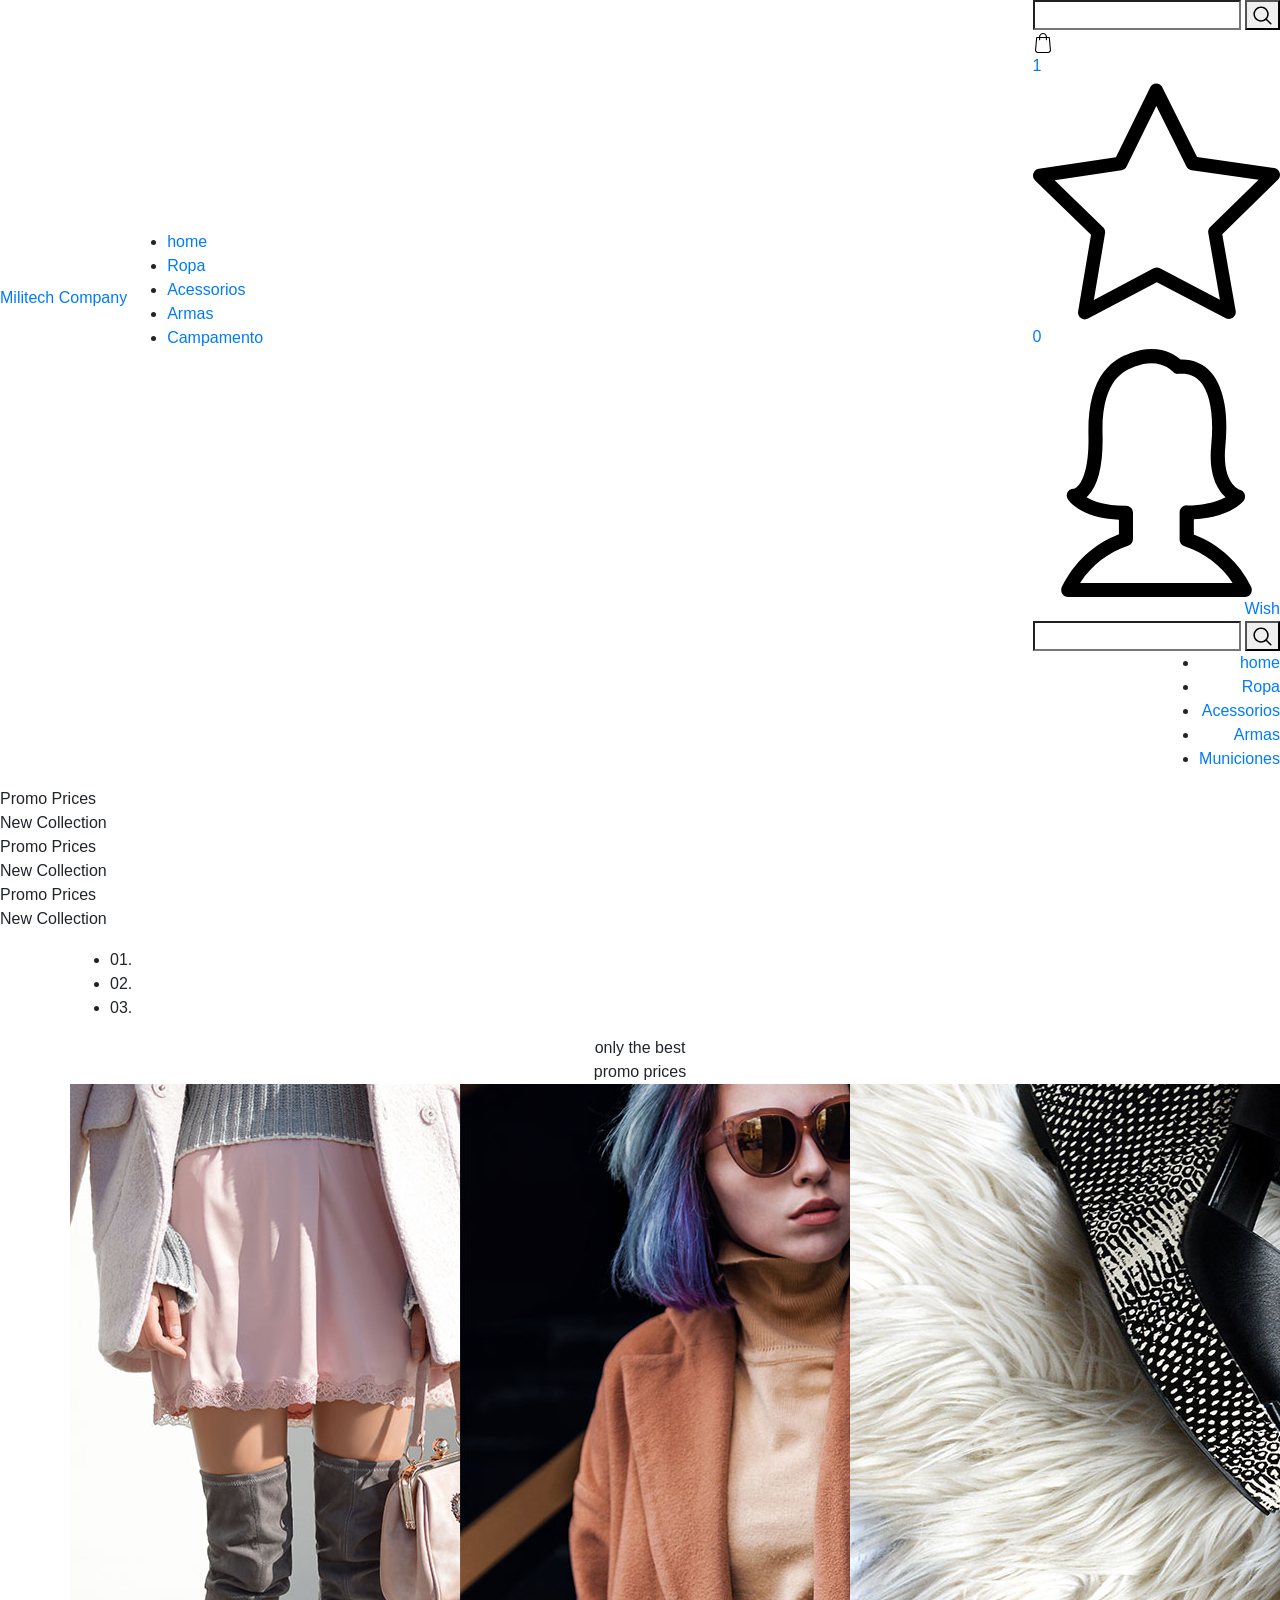
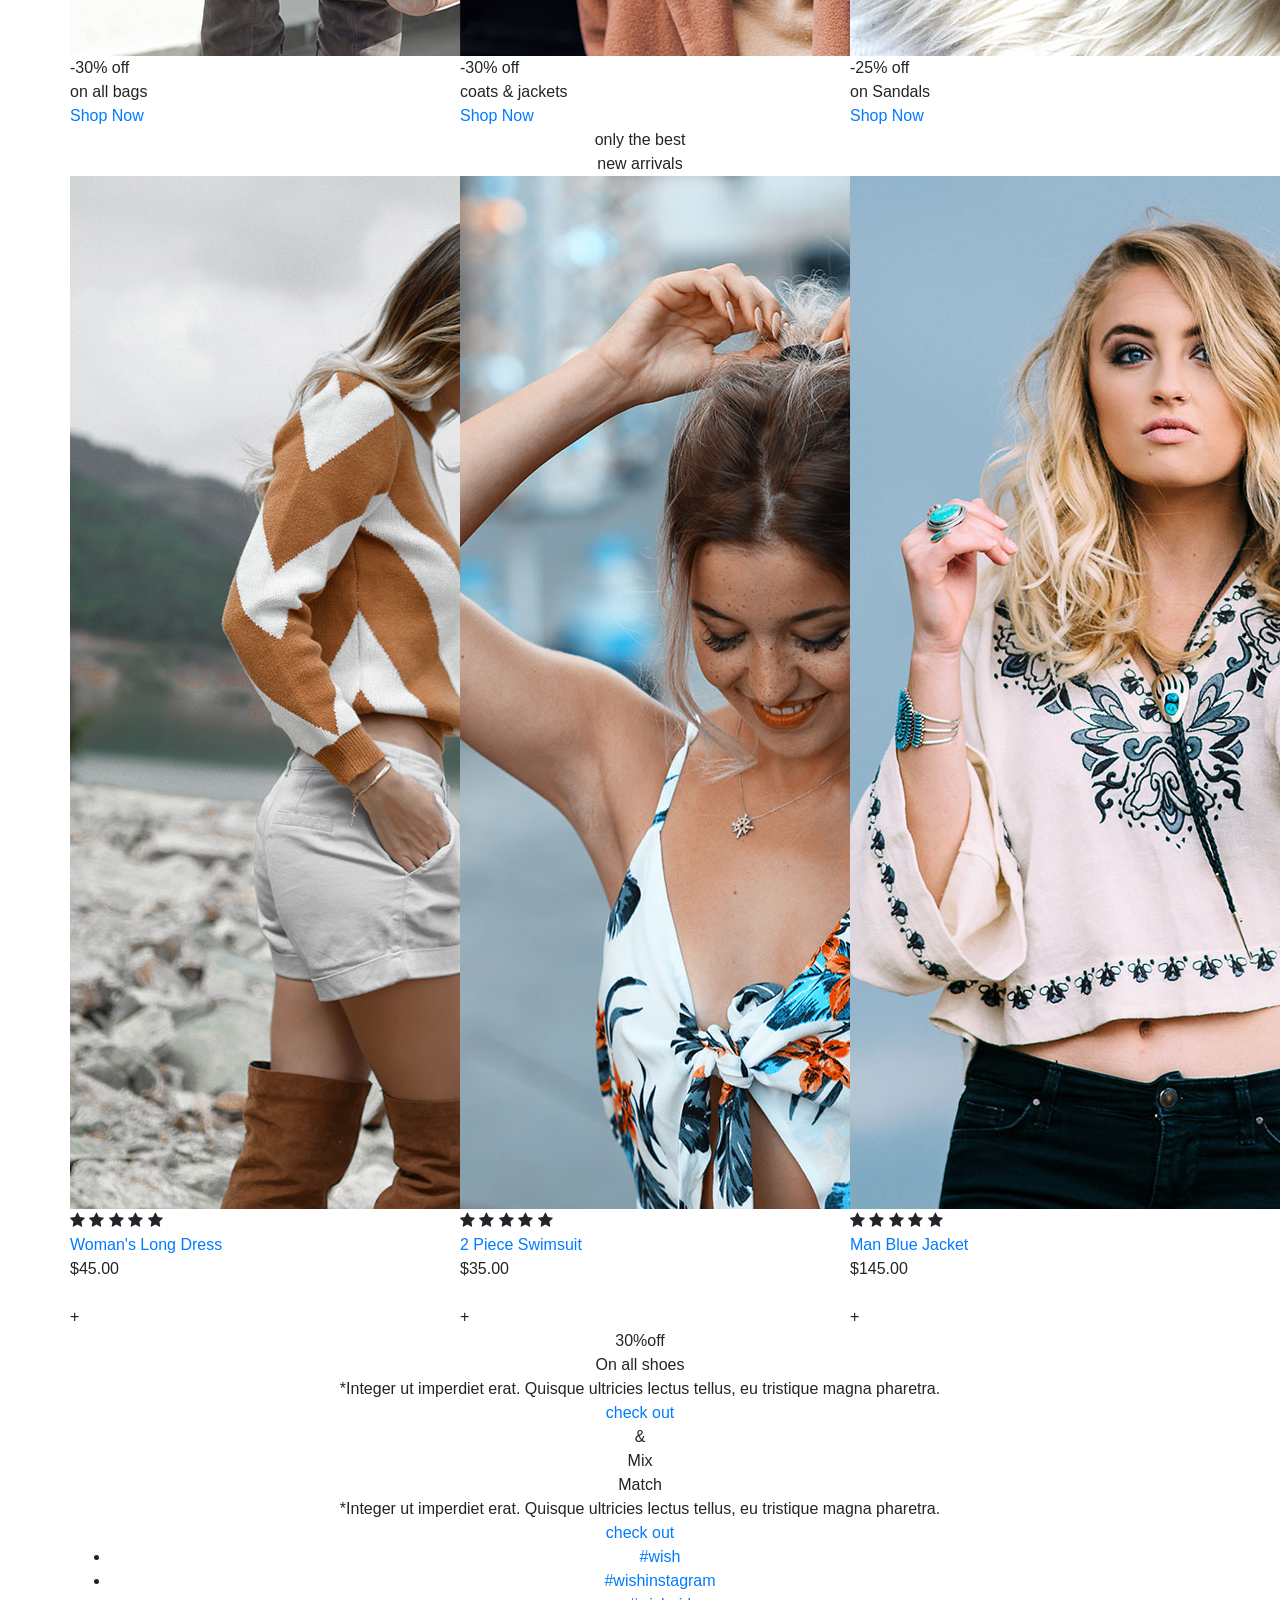
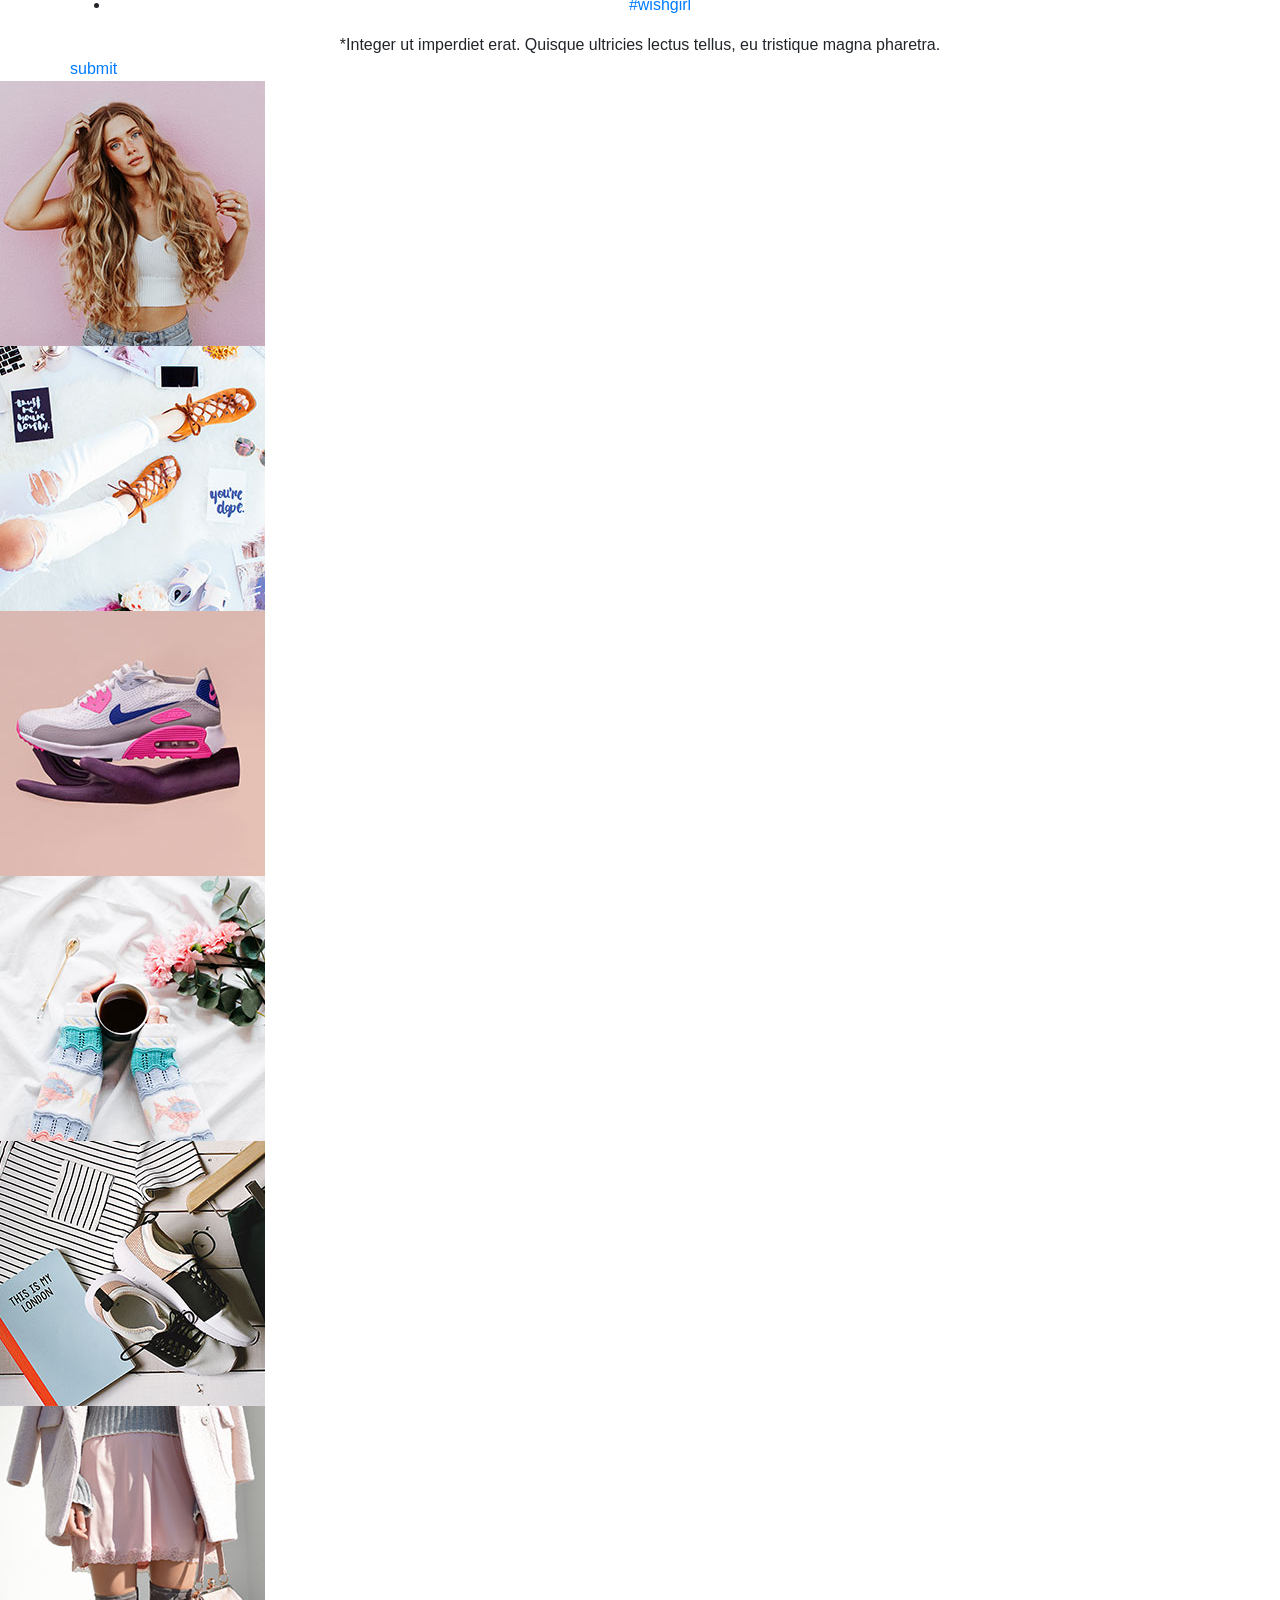
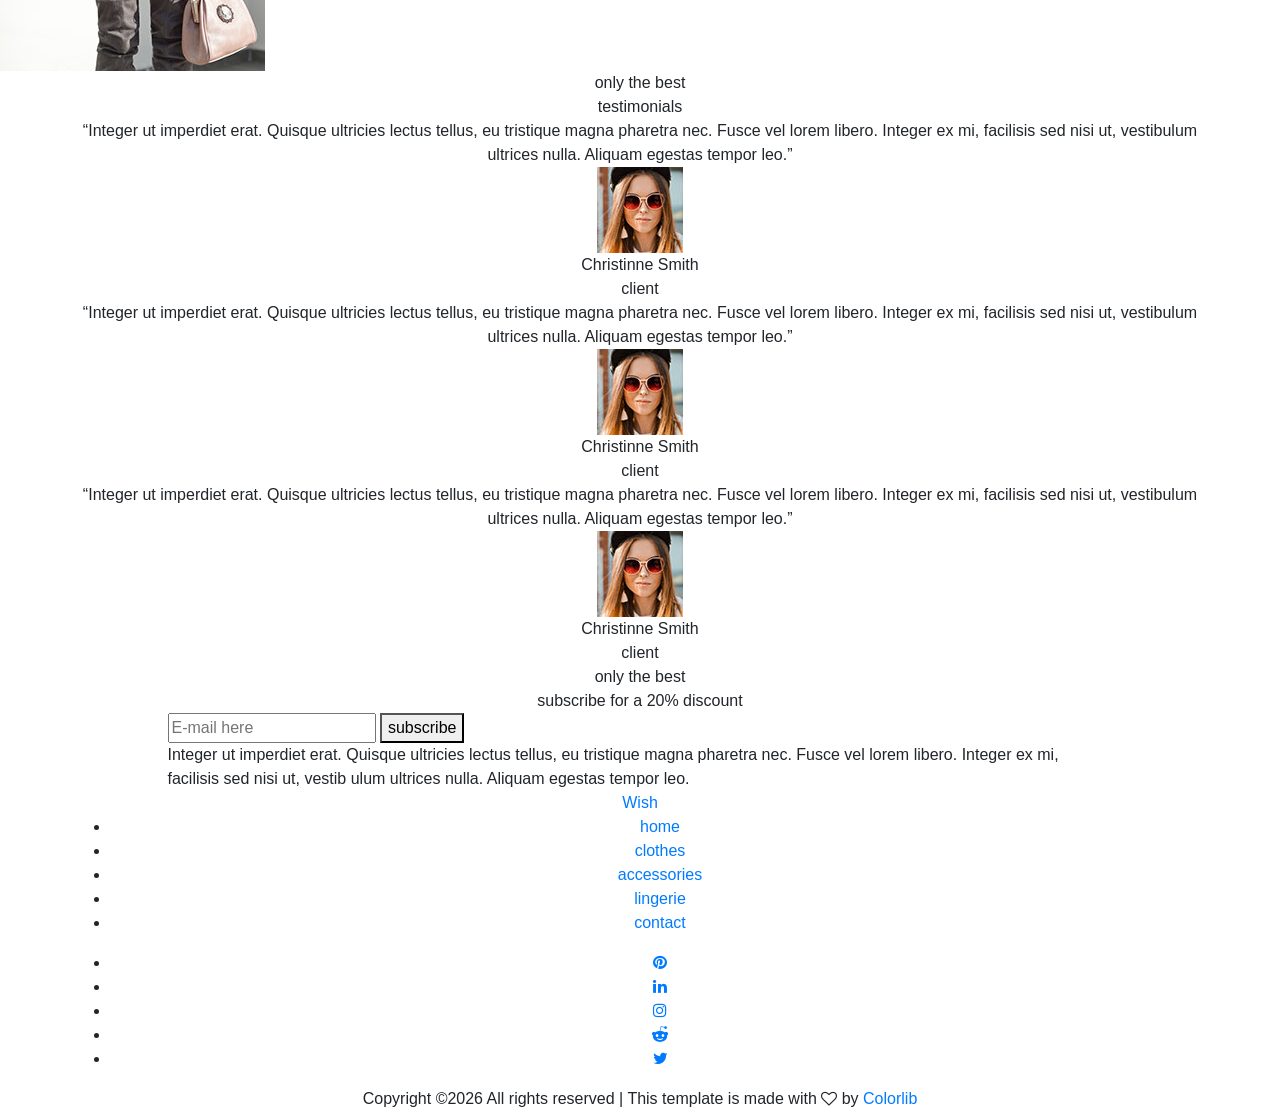
==== index.html @ 8fb8f675 "Add files via upload Primer Upload" ====
<!DOCTYPE html>
<html lang="en">
<head>
<title>Militech Company</title>
<meta charset="utf-8">
<meta http-equiv="X-UA-Compatible" content="IE=edge">
<meta name="description" content="Militech Company project">
<meta name="viewport" content="width=device-width, initial-scale=1">
<link rel="stylesheet" type="text/css" href="styles/bootstrap4/bootstrap.min.css">
<link href="plugins/font-awesome-4.7.0/css/font-awesome.min.css" rel="stylesheet" type="text/css">
<link rel="stylesheet" type="text/css" href="plugins/OwlCarousel2-2.2.1/owl.carousel.css">
<link rel="stylesheet" type="text/css" href="plugins/OwlCarousel2-2.2.1/owl.theme.default.css">
<link rel="stylesheet" type="text/css" href="plugins/OwlCarousel2-2.2.1/animate.css">
<link href="plugins/colorbox/colorbox.css" rel="stylesheet" type="text/css">
<link rel="stylesheet" type="text/css" href="styles/main_styles.css">
<link rel="stylesheet" type="text/css" href="styles/responsive.css">
</head>
<body>

<div class="super_container">
	
	<!-- Header -->

	<header class="header">
		<div class="header_inner d-flex flex-row align-items-center justify-content-start">
			<div class="logo"><a href="#">Militech Company</a></div>
			<nav class="main_nav">
				<ul>
					<li><a href="#">home</a></li>
					<li><a href="categories.html">Ropa</a></li>
					<li><a href="categories.html">Acessorios</a></li>
					<li><a href="categories.html">Armas</a></li>
					<li><a href="contact.html">Campamento</a></li>
				</ul>
			</nav>
			<div class="header_content ml-auto">
				<div class="search header_search">
					<form action="#">
						<input type="search" class="search_input" required="required">
						<button type="submit" id="search_button" class="search_button"><img src="images/magnifying-glass.svg" alt=""></button>
					</form>
				</div>
				<div class="shopping">
					<!-- Cart -->
					<a href="#">
						<div class="cart">
							<img src="images/shopping-bag.svg" alt="">
							<div class="cart_num_container">
								<div class="cart_num_inner">
									<div class="cart_num">1</div>
								</div>
							</div>
						</div>
					</a>
					<!-- Star -->
					<a href="#">
						<div class="star">
							<img src="images/star.svg" alt="">
							<div class="star_num_container">
								<div class="star_num_inner">
									<div class="star_num">0</div>
								</div>
							</div>
						</div>
					</a>
					<!-- Avatar -->
					<a href="#">
						<div class="avatar">
							<img src="images/avatar.svg" alt="">
						</div>
					</a>
				</div>
			</div>

			<div class="burger_container d-flex flex-column align-items-center justify-content-around menu_mm"><div></div><div></div><div></div></div>
		</div>
	</header>

	<!-- Menu -->

	<div class="menu d-flex flex-column align-items-end justify-content-start text-right menu_mm trans_400">
		<div class="menu_close_container"><div class="menu_close"><div></div><div></div></div></div>
		<div class="logo menu_mm"><a href="#">Wish</a></div>
		<div class="search">
			<form action="#">
				<input type="search" class="search_input menu_mm" required="required">
				<button type="submit" id="search_button_menu" class="search_button menu_mm"><img class="menu_mm" src="images/magnifying-glass.svg" alt=""></button>
			</form>
		</div>
		<nav class="menu_nav">
			<ul class="menu_mm">
				<li class="menu_mm"><a href="#">home</a></li>
				<li class="menu_mm"><a href="#">Ropa</a></li>
				<li class="menu_mm"><a href="#">Acessorios</a></li>
				<li class="menu_mm"><a href="#">Armas</a></li>
				<li class="menu_mm"><a href="#">Municiones</a></li>
			</ul>
		</nav>
	</div>

	<!-- Home -->

	<div class="home">
		
		<!-- Home Slider -->

		<div class="home_slider_container">
			<div class="owl-carousel owl-theme home_slider">
				
				<!-- Home Slider Item -->
				<div class="owl-item">
					<div class="home_slider_background" style="background-image:url(images/home_slider_1.jpg)"></div>
					<div class="home_slider_content">
						<div class="home_slider_content_inner">
							<div class="home_slider_subtitle">Promo Prices</div>
							<div class="home_slider_title">New Collection</div>
						</div>	
					</div>
				</div>

				<!-- Home Slider Item -->
				<div class="owl-item">
					<div class="home_slider_background" style="background-image:url(images/home_slider_1.jpg)"></div>
					<div class="home_slider_content">
						<div class="home_slider_content_inner">
							<div class="home_slider_subtitle">Promo Prices</div>
							<div class="home_slider_title">New Collection</div>
						</div>	
					</div>
				</div>

				<!-- Home Slider Item -->
				<div class="owl-item">
					<div class="home_slider_background" style="background-image:url(images/home_slider_1.jpg)"></div>
					<div class="home_slider_content">
						<div class="home_slider_content_inner">
							<div class="home_slider_subtitle">Promo Prices</div>
							<div class="home_slider_title">New Collection</div>
						</div>	
					</div>
				</div>

			</div>
			
			<!-- Home Slider Nav -->

			<div class="home_slider_next d-flex flex-column align-items-center justify-content-center"><img src="images/arrow_r.png" alt=""></div>

			<!-- Home Slider Dots -->

			<div class="home_slider_dots_container">
				<div class="container">
					<div class="row">
						<div class="col">
							<div class="home_slider_dots">
								<ul id="home_slider_custom_dots" class="home_slider_custom_dots">
									<li class="home_slider_custom_dot active">01.<div></div></li>
									<li class="home_slider_custom_dot">02.<div></div></li>
									<li class="home_slider_custom_dot">03.<div></div></li>
								</ul>
							</div>
						</div>
					</div>
				</div>		
			</div>
		</div>
	</div>

	<!-- Promo -->

	<div class="promo">
		<div class="container">
			<div class="row">
				<div class="col">
					<div class="section_title_container text-center">
						<div class="section_subtitle">only the best</div>
						<div class="section_title">promo prices</div>
					</div>
				</div>
			</div>
			<div class="row promo_container">

				<!-- Promo Item -->
				<div class="col-lg-4 promo_col">
					<div class="promo_item">
						<div class="promo_image">
							<img src="images/promo_1.jpg" alt="">
							<div class="promo_content promo_content_1">
								<div class="promo_title">-30% off</div>
								<div class="promo_subtitle">on all bags</div>
							</div>
						</div>
						<div class="promo_link"><a href="#">Shop Now</a></div>
					</div>
				</div>

				<!-- Promo Item -->
				<div class="col-lg-4 promo_col">
					<div class="promo_item">
						<div class="promo_image">
							<img src="images/promo_2.jpg" alt="">
							<div class="promo_content promo_content_2">
								<div class="promo_title">-30% off</div>
								<div class="promo_subtitle">coats & jackets</div>
							</div>
						</div>
						<div class="promo_link"><a href="#">Shop Now</a></div>
					</div>
				</div>

				<!-- Promo Item -->
				<div class="col-lg-4 promo_col">
					<div class="promo_item">
						<div class="promo_image">
							<img src="images/promo_3.jpg" alt="">
							<div class="promo_content promo_content_3">
								<div class="promo_title">-25% off</div>
								<div class="promo_subtitle">on Sandals</div>
							</div>
						</div>
						<div class="promo_link"><a href="#">Shop Now</a></div>
					</div>
				</div>

			</div>
		</div>
	</div>

	<!-- New Arrivals -->

	<div class="arrivals">
		<div class="container">
			<div class="row">
				<div class="col">
					<div class="section_title_container text-center">
						<div class="section_subtitle">only the best</div>
						<div class="section_title">new arrivals</div>
					</div>
				</div>
			</div>
			<div class="row products_container">

				<!-- Product -->
				<div class="col-lg-4 product_col">
					<div class="product">
						<div class="product_image">
							<img src="images/product_1.jpg" alt="">
						</div>
						<div class="rating rating_4">
							<i class="fa fa-star"></i>
							<i class="fa fa-star"></i>
							<i class="fa fa-star"></i>
							<i class="fa fa-star"></i>
							<i class="fa fa-star"></i>
						</div>
						<div class="product_content clearfix">
							<div class="product_info">
								<div class="product_name"><a href="product.html">Woman's Long Dress</a></div>
								<div class="product_price">$45.00</div>
							</div>
							<div class="product_options">
								<div class="product_buy product_option"><img src="images/shopping-bag-white.svg" alt=""></div>
								<div class="product_fav product_option">+</div>
							</div>
						</div>
					</div>
				</div>

				<!-- Product -->
				<div class="col-lg-4 product_col">
					<div class="product">
						<div class="product_image">
							<img src="images/product_2.jpg" alt="">
						</div>
						<div class="rating rating_4">
							<i class="fa fa-star"></i>
							<i class="fa fa-star"></i>
							<i class="fa fa-star"></i>
							<i class="fa fa-star"></i>
							<i class="fa fa-star"></i>
						</div>
						<div class="product_content clearfix">
							<div class="product_info">
								<div class="product_name"><a href="product.html">2 Piece Swimsuit</a></div>
								<div class="product_price">$35.00</div>
							</div>
							<div class="product_options">
								<div class="product_buy product_option"><img src="images/shopping-bag-white.svg" alt=""></div>
								<div class="product_fav product_option">+</div>
							</div>
						</div>
					</div>
				</div>

				<!-- Product -->
				<div class="col-lg-4 product_col">
					<div class="product">
						<div class="product_image">
							<img src="images/product_3.jpg" alt="">
						</div>
						<div class="rating rating_4">
							<i class="fa fa-star"></i>
							<i class="fa fa-star"></i>
							<i class="fa fa-star"></i>
							<i class="fa fa-star"></i>
							<i class="fa fa-star"></i>
						</div>
						<div class="product_content clearfix">
							<div class="product_info">
								<div class="product_name"><a href="product.html">Man Blue Jacket</a></div>
								<div class="product_price">$145.00</div>
							</div>
							<div class="product_options">
								<div class="product_buy product_option"><img src="images/shopping-bag-white.svg" alt=""></div>
								<div class="product_fav product_option">+</div>
							</div>
						</div>
					</div>
				</div>

			</div>
		</div>
	</div>

	<!-- Extra -->

	<div class="extra clearfix">
		<div class="extra_promo extra_promo_1">
			<div class="extra_promo_image" style="background-image:url(images/extra_1.jpg)"></div>
			<div class="extra_1_content d-flex flex-column align-items-center justify-content-center text-center">
				<div class="extra_1_price">30%<span>off</span></div>
				<div class="extra_1_title">On all shoes</div>
				<div class="extra_1_text">*Integer ut imperdiet erat. Quisque ultricies lectus tellus, eu tristique magna pharetra.</div>
				<div class="button extra_1_button"><a href="checkout.html">check out</a></div>
			</div>
		</div>
		<div class="extra_promo extra_promo_2">
			<div class="extra_promo_image" style="background-image:url(images/extra_2.jpg)"></div>
			<div class="extra_2_content d-flex flex-column align-items-center justify-content-center text-center">
				<div class="extra_2_title">
					<div class="extra_2_center">&</div>
					<div class="extra_2_top">Mix</div>
					<div class="extra_2_bottom">Match</div>
				</div>
				<div class="extra_2_text">*Integer ut imperdiet erat. Quisque ultricies lectus tellus, eu tristique magna pharetra.</div>
				<div class="button extra_2_button"><a href="checkout.html">check out</a></div>
			</div>
		</div>
	</div>

	<!-- Gallery -->

	<div class="gallery">
		<div class="gallery_image" style="background-image:url(images/gallery.jpg)"></div>
		<div class="container">
			<div class="row">
				<div class="col">
					<div class="gallery_title text-center">
						<ul>
							<li><a href="#">#wish</a></li>
							<li><a href="#">#wishinstagram</a></li>
							<li><a href="#">#wishgirl</a></li>
						</ul>
					</div>
					<div class="gallery_text text-center">*Integer ut imperdiet erat. Quisque ultricies lectus tellus, eu tristique magna pharetra.</div>
					<div class="button gallery_button"><a href="#">submit</a></div>
				</div>
			</div>
		</div>	
		<div class="gallery_slider_container">
			
			<!-- Gallery Slider -->
			<div class="owl-carousel owl-theme gallery_slider">
				
				<!-- Gallery Item -->
				<div class="owl-item gallery_item">
					<a class="colorbox" href="images/gallery_1.jpg">
						<img src="images/gallery_1.jpg" alt="">
					</a>
				</div>

				<!-- Gallery Item -->
				<div class="owl-item gallery_item">
					<a class="colorbox" href="images/gallery_2.jpg">
						<img src="images/gallery_2.jpg" alt="">
					</a>
				</div>

				<!-- Gallery Item -->
				<div class="owl-item gallery_item">
					<a class="colorbox" href="images/gallery_3.jpg">
						<img src="images/gallery_3.jpg" alt="">
					</a>
				</div>

				<!-- Gallery Item -->
				<div class="owl-item gallery_item">
					<a class="colorbox" href="images/gallery_4.jpg">
						<img src="images/gallery_4.jpg" alt="">
					</a>
				</div>

				<!-- Gallery Item -->
				<div class="owl-item gallery_item">
					<a class="colorbox" href="images/gallery_5.jpg">
						<img src="images/gallery_5.jpg" alt="">
					</a>
				</div>

				<!-- Gallery Item -->
				<div class="owl-item gallery_item">
					<a class="colorbox" href="images/gallery_6.jpg">
						<img src="images/gallery_6.jpg" alt="">
					</a>
				</div>

			</div>
		</div>	
	</div>

	<!-- Testimonials -->

	<div class="testimonials">
		<div class="container">
			<div class="row">
				<div class="col">
					<div class="section_title_container text-center">
						<div class="section_subtitle">only the best</div>
						<div class="section_title">testimonials</div>
					</div>
				</div>
			</div>
			<div class="row test_slider_container">
				<div class="col">

					<!-- Testimonials Slider -->
					<div class="owl-carousel owl-theme test_slider text-center">

						<!-- Testimonial Item -->
						<div class="owl-item">
							<div class="test_text">“Integer ut imperdiet erat. Quisque ultricies lectus tellus, eu tristique magna pharetra nec. Fusce vel lorem libero. Integer ex mi, facilisis sed nisi ut, vestibulum ultrices nulla. Aliquam egestas tempor leo.”</div>
							<div class="test_content">
								<div class="test_image"><img src="images/testimonials.jpg" alt=""></div>
								<div class="test_name">Christinne Smith</div>
								<div class="test_title">client</div>
							</div>
						</div>

						<!-- Testimonial Item -->
						<div class="owl-item">
							<div class="test_text">“Integer ut imperdiet erat. Quisque ultricies lectus tellus, eu tristique magna pharetra nec. Fusce vel lorem libero. Integer ex mi, facilisis sed nisi ut, vestibulum ultrices nulla. Aliquam egestas tempor leo.”</div>
							<div class="test_content">
								<div class="test_image"><img src="images/testimonials.jpg" alt=""></div>
								<div class="test_name">Christinne Smith</div>
								<div class="test_title">client</div>
							</div>
						</div>

						<!-- Testimonial Item -->
						<div class="owl-item">
							<div class="test_text">“Integer ut imperdiet erat. Quisque ultricies lectus tellus, eu tristique magna pharetra nec. Fusce vel lorem libero. Integer ex mi, facilisis sed nisi ut, vestibulum ultrices nulla. Aliquam egestas tempor leo.”</div>
							<div class="test_content">
								<div class="test_image"><img src="images/testimonials.jpg" alt=""></div>
								<div class="test_name">Christinne Smith</div>
								<div class="test_title">client</div>
							</div>
						</div>

					</div>

				</div>
			</div>
		</div>
	</div>

	<!-- Newsletter -->

	<div class="newsletter">
		<div class="newsletter_content">
			<div class="newsletter_image" style="background-image:url(images/newsletter.jpg)"></div>
			<div class="container">
				<div class="row">
					<div class="col">
						<div class="section_title_container text-center">
							<div class="section_subtitle">only the best</div>
							<div class="section_title">subscribe for a 20% discount</div>
						</div>
					</div>
				</div>
				<div class="row newsletter_container">
					<div class="col-lg-10 offset-lg-1">
						<div class="newsletter_form_container">
							<form action="#">
								<input type="email" class="newsletter_input" required="required" placeholder="E-mail here">
								<button type="submit" class="newsletter_button">subscribe</button>
							</form>
						</div>
						<div class="newsletter_text">Integer ut imperdiet erat. Quisque ultricies lectus tellus, eu tristique magna pharetra nec. Fusce vel lorem libero. Integer ex mi, facilisis sed nisi ut, vestib ulum ultrices nulla. Aliquam egestas tempor leo.</div>
					</div>
				</div>
			</div>
		</div>
	</div>

	<!-- Footer -->

	<footer class="footer">
		<div class="container">
			<div class="row">
				<div class="col text-center">
					<div class="footer_logo"><a href="#">Wish</a></div>
					<nav class="footer_nav">
						<ul>
							<li><a href="index.html">home</a></li>
							<li><a href="categories.html">clothes</a></li>
							<li><a href="categories.html">accessories</a></li>
							<li><a href="categories.html">lingerie</a></li>
							<li><a href="contact.html">contact</a></li>
						</ul>
					</nav>
					<div class="footer_social">
						<ul>
							<li><a href="#"><i class="fa fa-pinterest" aria-hidden="true"></i></a></li>
							<li><a href="#"><i class="fa fa-linkedin" aria-hidden="true"></i></a></li>
							<li><a href="#"><i class="fa fa-instagram" aria-hidden="true"></i></a></li>
							<li><a href="#"><i class="fa fa-reddit-alien" aria-hidden="true"></i></a></li>
							<li><a href="#"><i class="fa fa-twitter" aria-hidden="true"></i></a></li>
						</ul>
					</div>
					<div class="copyright"><!-- Link back to Colorlib can't be removed. Template is licensed under CC BY 3.0. -->
Copyright &copy;<script>document.write(new Date().getFullYear());</script> All rights reserved | This template is made with <i class="fa fa-heart-o" aria-hidden="true"></i> by <a href="https://colorlib.com" target="_blank">Colorlib</a>
<!-- Link back to Colorlib can't be removed. Template is licensed under CC BY 3.0. --></div>
				</div>
			</div>
		</div>
	</footer>
</div>

<script src="js/jquery-3.2.1.min.js"></script>
<script src="styles/bootstrap4/popper.js"></script>
<script src="styles/bootstrap4/bootstrap.min.js"></script>
<script src="plugins/OwlCarousel2-2.2.1/owl.carousel.js"></script>
<script src="plugins/easing/easing.js"></script>
<script src="plugins/parallax-js-master/parallax.min.js"></script>
<script src="plugins/colorbox/jquery.colorbox-min.js"></script>
<script src="js/custom.js"></script>
</body>
</html>
---- plugins/colorbox/colorbox.css ----
/*
    Colorbox Core Style:
    The following CSS is consistent between example themes and should not be altered.
*/
#colorbox, #cboxOverlay, #cboxWrapper{position:absolute; top:0; left:0; z-index:9999; overflow:hidden; -webkit-transform: translate3d(0,0,0);}
#cboxWrapper {max-width:none;}
#cboxOverlay{position:fixed; width:100%; height:100%;}
#cboxMiddleLeft, #cboxBottomLeft{clear:left;}
#cboxContent{position:relative;}
#cboxLoadedContent{overflow:auto; -webkit-overflow-scrolling: touch;}
#cboxTitle{margin:0;}
#cboxLoadingOverlay, #cboxLoadingGraphic{position:absolute; top:0; left:0; width:100%; height:100%;}
#cboxPrevious, #cboxNext, #cboxClose, #cboxSlideshow{cursor:pointer;}
.cboxPhoto{float:left; margin:auto; border:0; display:block; max-width:none; -ms-interpolation-mode:bicubic;}
.cboxIframe{width:100%; height:100%; display:block; border:0; padding:0; margin:0;}
#colorbox, #cboxContent, #cboxLoadedContent{box-sizing:content-box; -moz-box-sizing:content-box; -webkit-box-sizing:content-box;}

/* 
    User Style:
    Change the following styles to modify the appearance of Colorbox.  They are
    ordered & tabbed in a way that represents the nesting of the generated HTML.
*/
#cboxOverlay
{
    /*background:url(images/overlay.png) repeat 0 0;*/
    background: rgba(0,0,0,0.95);
    opacity: 0.9; filter: alpha(opacity = 90);
}
#colorbox{outline:0;}
    #cboxTopLeft{width:21px; height:21px; background:url(images/controls.png) no-repeat -101px 0;}
    #cboxTopRight{width:21px; height:21px; background:url(images/controls.png) no-repeat -130px 0;}
    #cboxBottomLeft{width:21px; height:21px; background:url(images/controls.png) no-repeat -101px -29px;}
    #cboxBottomRight{width:21px; height:21px; background:url(images/controls.png) no-repeat -130px -29px;}
    #cboxMiddleLeft{width:21px; background:url(images/controls.png) left top repeat-y;}
    #cboxMiddleRight{width:21px; background:url(images/controls.png) right top repeat-y;}
    #cboxTopCenter{height:21px; background:url(images/border.png) 0 0 repeat-x;}
    #cboxBottomCenter{height:21px; background:url(images/border.png) 0 -29px repeat-x;}
    #cboxContent{background:#fff; overflow:hidden;}
        .cboxIframe{background:#fff;}
        #cboxError{padding:50px; border:1px solid #ccc;}
        #cboxLoadedContent{margin-bottom:28px;}
        #cboxTitle{position:absolute; bottom:4px; left:0; text-align:center; width:100%; color:#949494;}
        #cboxCurrent{position:absolute; bottom:4px; left:58px; color:#949494;}
        #cboxLoadingOverlay{background:url(images/loading_background.png) no-repeat center center;}
        #cboxLoadingGraphic{background:url(images/loading.gif) no-repeat center center;}

        /* these elements are buttons, and may need to have additional styles reset to avoid unwanted base styles */
        #cboxPrevious, #cboxNext, #cboxSlideshow, #cboxClose {border:0; padding:0; margin:0; overflow:visible; width:auto; background:none; }
        
        /* avoid outlines on :active (mouseclick), but preserve outlines on :focus (tabbed navigating) */
        #cboxPrevious:active, #cboxNext:active, #cboxSlideshow:active, #cboxClose:active {outline:0;}

        #cboxSlideshow{position:absolute; bottom:4px; right:30px; color:#0092ef;}
        #cboxPrevious{position:absolute; bottom:0; left:0; background:url(images/controls.png) no-repeat -75px 0; width:25px; height:25px; text-indent:-9999px;}
        #cboxPrevious:hover{background-position:-75px -25px;}
        #cboxNext{position:absolute; bottom:0; left:27px; background:url(images/controls.png) no-repeat -50px 0; width:25px; height:25px; text-indent:-9999px;}
        #cboxNext:hover{background-position:-50px -25px;}
        #cboxClose{position:absolute; bottom:0; right:0; background:url(images/controls.png) no-repeat -25px 0; width:25px; height:25px; text-indent:-9999px;}
        #cboxClose:hover{background-position:-25px -25px;}

/*
  The following fixes a problem where IE7 and IE8 replace a PNG's alpha transparency with a black fill
  when an alpha filter (opacity change) is set on the element or ancestor element.  This style is not applied to or needed in IE9.
  See: http://jacklmoore.com/notes/ie-transparency-problems/
*/
.cboxIE #cboxTopLeft,
.cboxIE #cboxTopCenter,
.cboxIE #cboxTopRight,
.cboxIE #cboxBottomLeft,
.cboxIE #cboxBottomCenter,
.cboxIE #cboxBottomRight,
.cboxIE #cboxMiddleLeft,
.cboxIE #cboxMiddleRight {
    filter: progid:DXImageTransform.Microsoft.gradient(startColorstr=#00FFFFFF,endColorstr=#00FFFFFF);
}
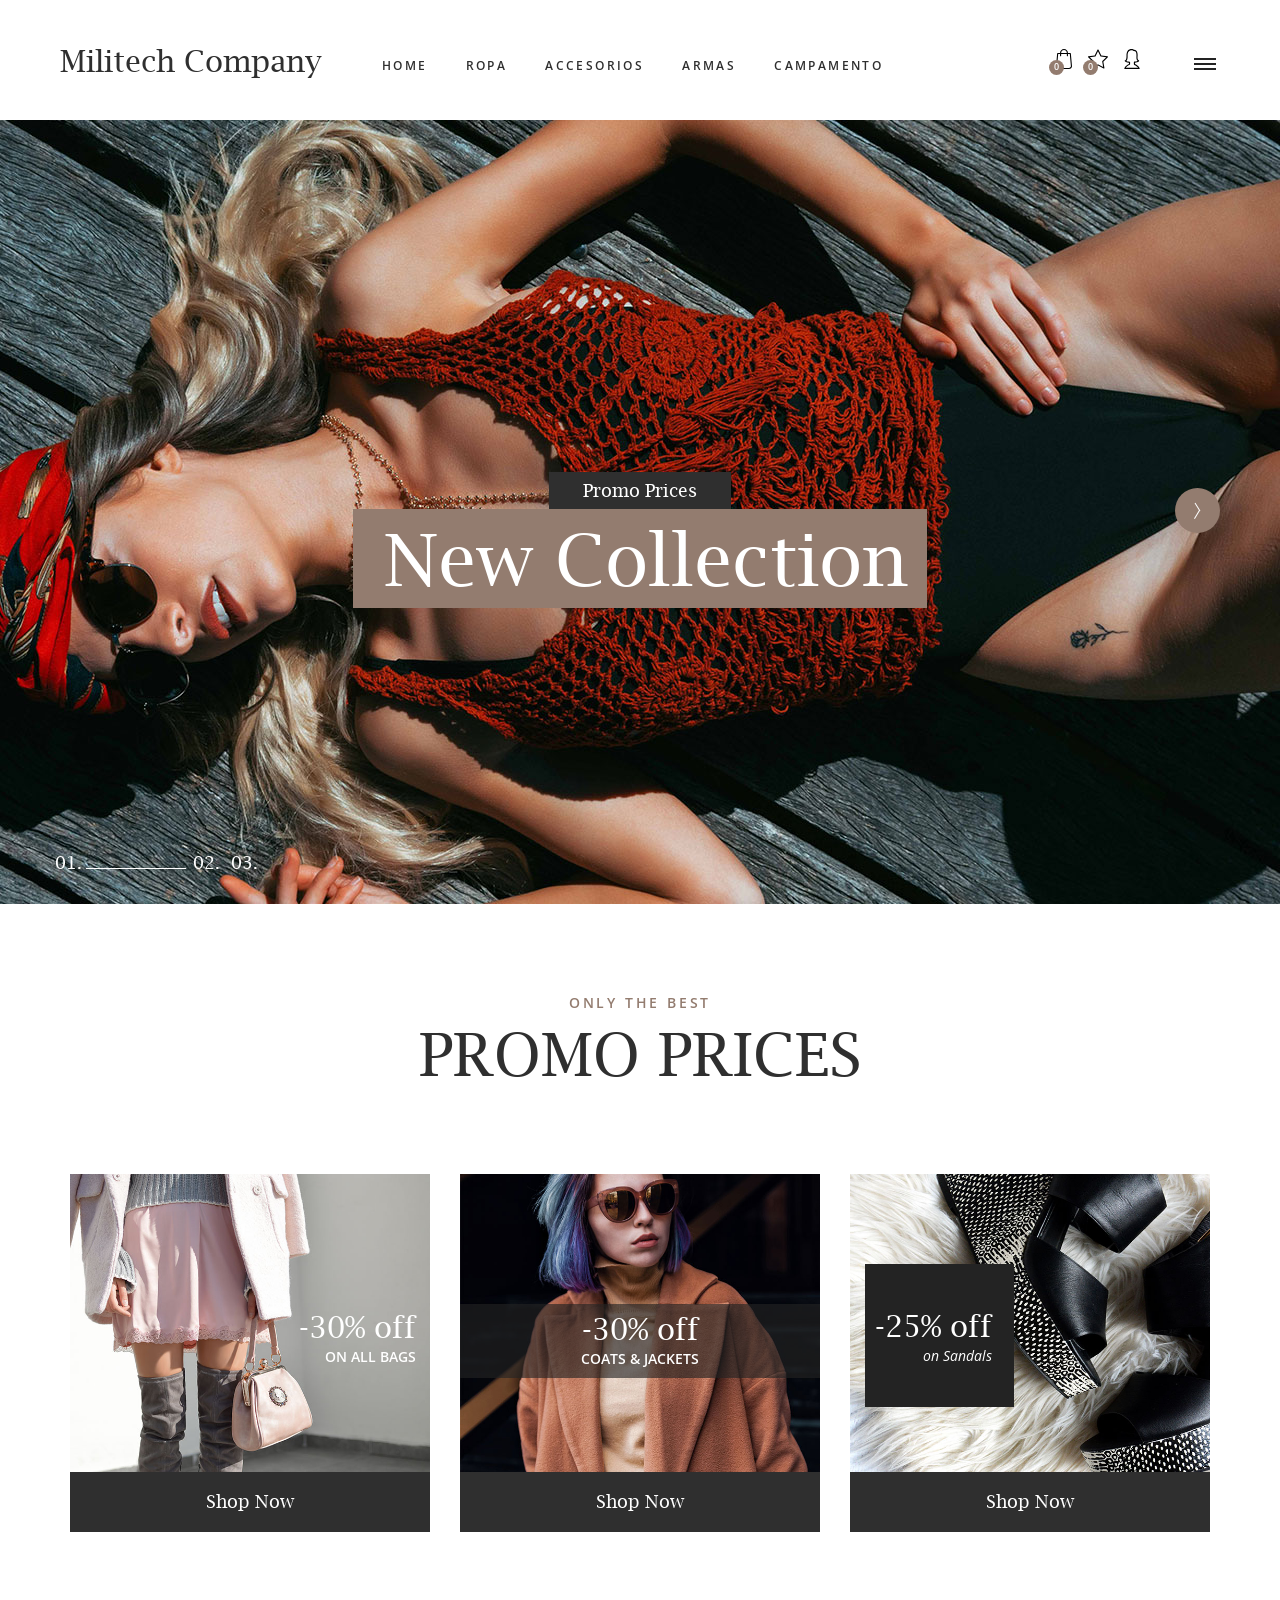
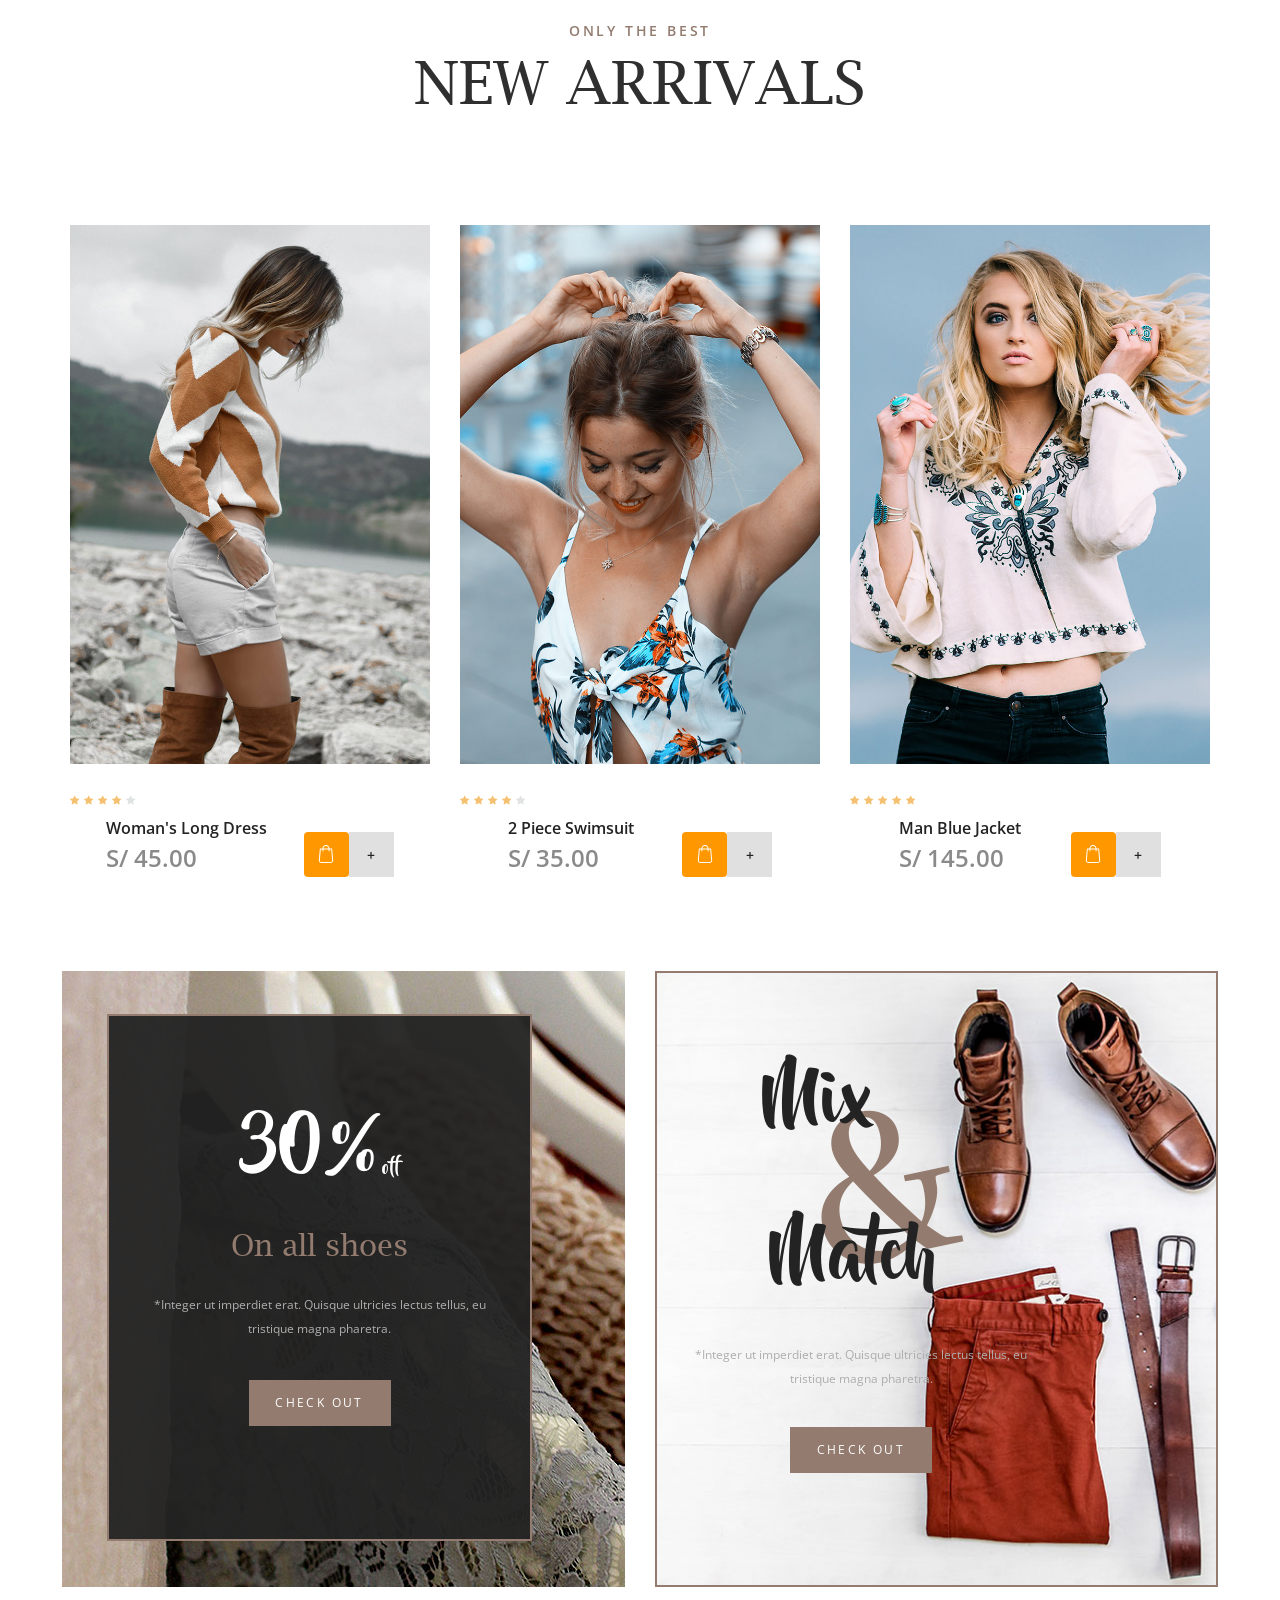
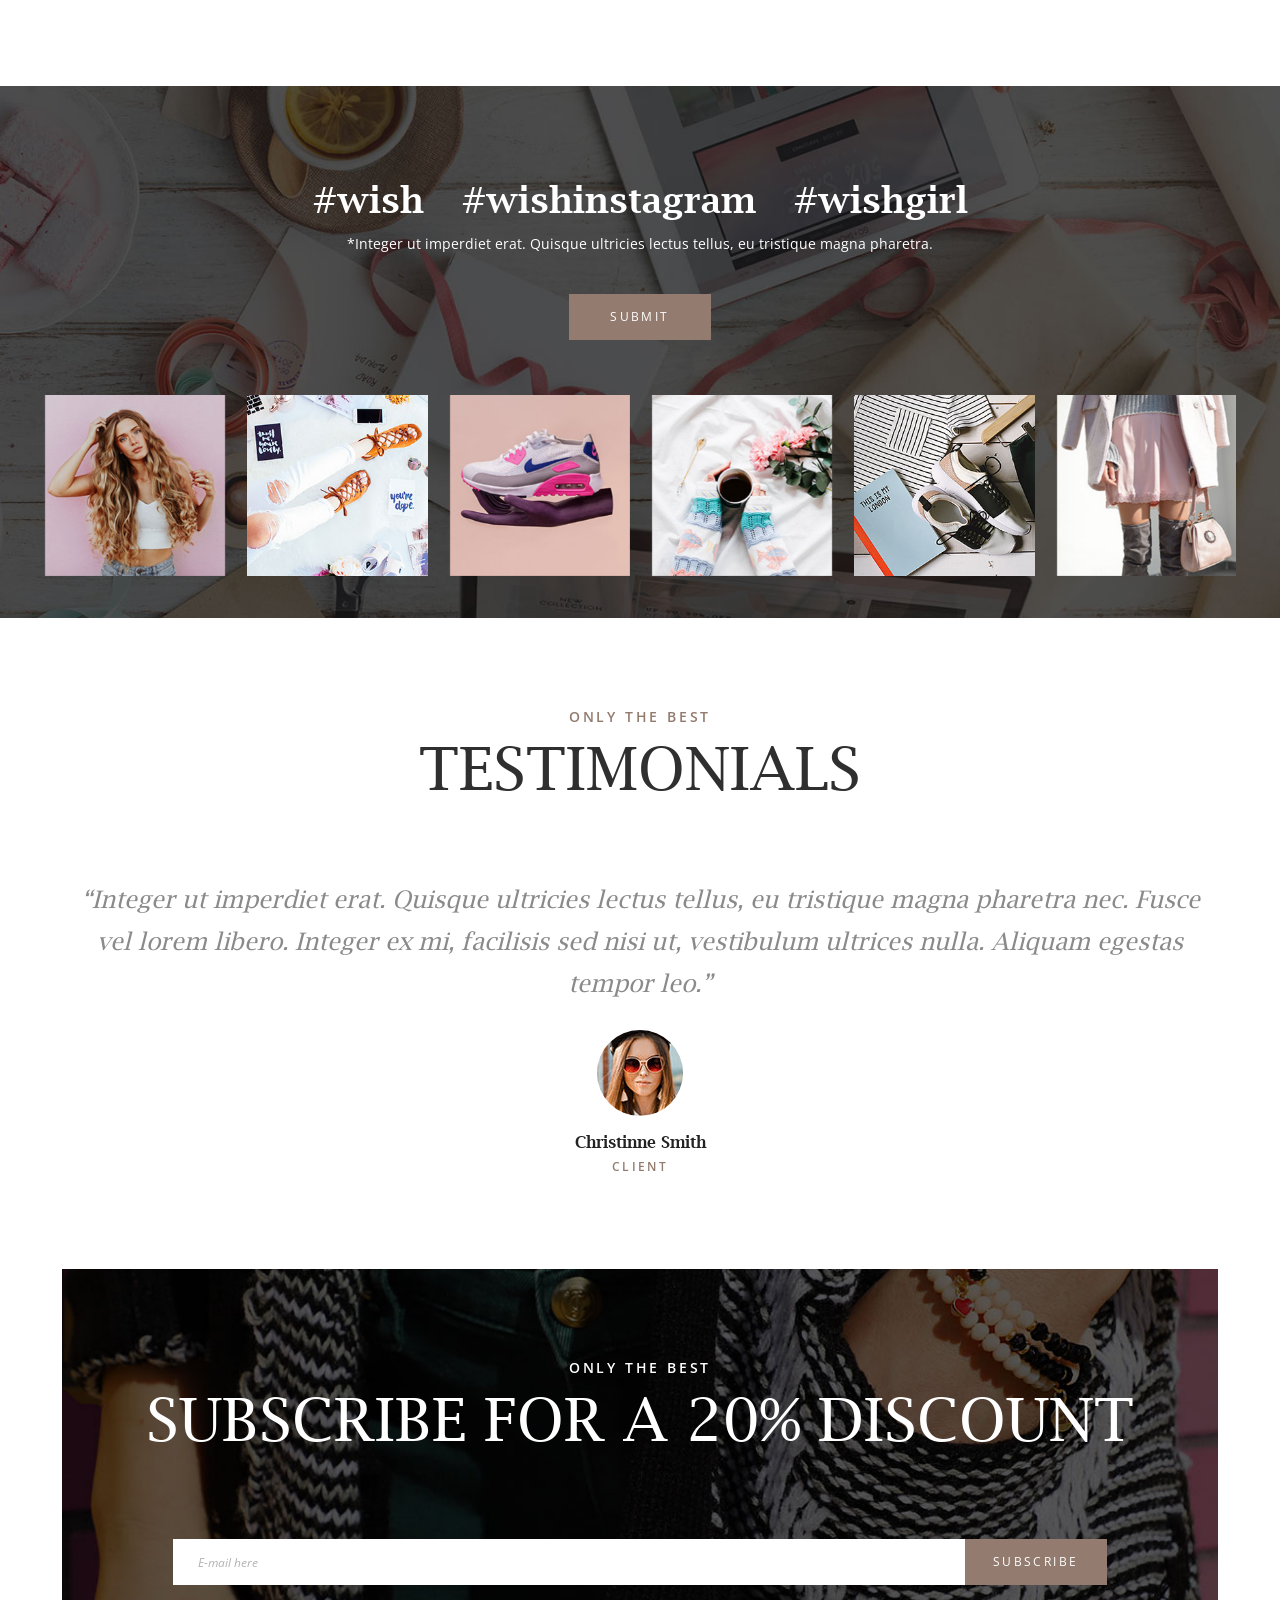
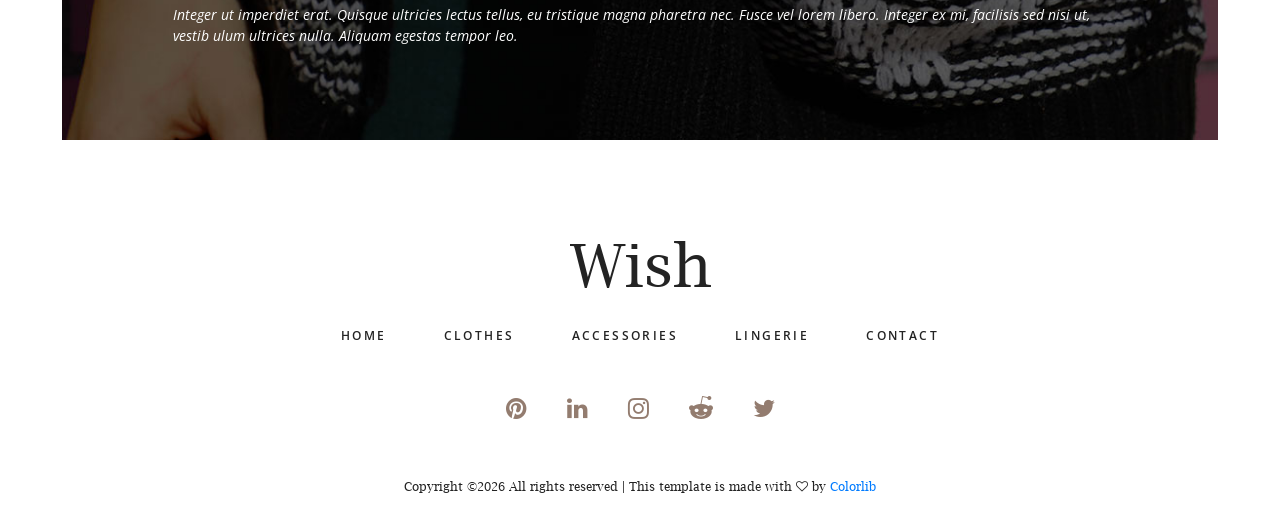
==== commit 4bb9a460: "Add files via upload Update" ====
--- a/index.html
+++ b/index.html
@@ -20,15 +20,14 @@
 <div class="super_container">
 	
 	<!-- Header -->
-
 	<header class="header">
 		<div class="header_inner d-flex flex-row align-items-center justify-content-start">
-			<div class="logo"><a href="#">Militech Company</a></div>
+			<div class="logo"><a href="index.html">Militech Company</a></div>
 			<nav class="main_nav">
 				<ul>
-					<li><a href="#">home</a></li>
+					<li><a href="index.html">home</a></li>
 					<li><a href="categories.html">Ropa</a></li>
-					<li><a href="categories.html">Acessorios</a></li>
+					<li><a href="categories.html">Accesorios</a></li>
 					<li><a href="categories.html">Armas</a></li>
 					<li><a href="contact.html">Campamento</a></li>
 				</ul>
@@ -37,21 +36,24 @@
 				<div class="search header_search">
 					<form action="#">
 						<input type="search" class="search_input" required="required">
-						<button type="submit" id="search_button" class="search_button"><img src="images/magnifying-glass.svg" alt=""></button>
+						<button type="submit" id="search_button" class="search_button">
+							<img src="images/magnifying-glass.svg" alt="">
+						</button>
 					</form>
 				</div>
 				<div class="shopping">
 					<!-- Cart -->
-					<a href="#">
+					<a href="cart.html">
 						<div class="cart">
 							<img src="images/shopping-bag.svg" alt="">
 							<div class="cart_num_container">
 								<div class="cart_num_inner">
-									<div class="cart_num">1</div>
+									<div class="cart_num">0</div>
 								</div>
 							</div>
 						</div>
 					</a>
+
 					<!-- Star -->
 					<a href="#">
 						<div class="star">
@@ -63,6 +65,7 @@
 							</div>
 						</div>
 					</a>
+
 					<!-- Avatar -->
 					<a href="#">
 						<div class="avatar">
@@ -72,42 +75,42 @@
 				</div>
 			</div>
 
-			<div class="burger_container d-flex flex-column align-items-center justify-content-around menu_mm"><div></div><div></div><div></div></div>
+			<div class="burger_container d-flex flex-column align-items-center justify-content-around menu_mm">
+				<div></div><div></div><div></div>
+			</div>
 		</div>
 	</header>
 
 	<!-- Menu -->
-
 	<div class="menu d-flex flex-column align-items-end justify-content-start text-right menu_mm trans_400">
-		<div class="menu_close_container"><div class="menu_close"><div></div><div></div></div></div>
-		<div class="logo menu_mm"><a href="#">Wish</a></div>
+		<div class="menu_close_container">
+			<div class="menu_close"><div></div><div></div></div>
+		</div>
+		<div class="logo menu_mm"><a href="index.html">Militech Company</a></div>
 		<div class="search">
 			<form action="#">
 				<input type="search" class="search_input menu_mm" required="required">
-				<button type="submit" id="search_button_menu" class="search_button menu_mm"><img class="menu_mm" src="images/magnifying-glass.svg" alt=""></button>
+				<button type="submit" id="search_button_menu" class="search_button menu_mm">
+					<img class="menu_mm" src="images/magnifying-glass.svg" alt="">
+				</button>
 			</form>
 		</div>
 		<nav class="menu_nav">
 			<ul class="menu_mm">
-				<li class="menu_mm"><a href="#">home</a></li>
-				<li class="menu_mm"><a href="#">Ropa</a></li>
-				<li class="menu_mm"><a href="#">Acessorios</a></li>
-				<li class="menu_mm"><a href="#">Armas</a></li>
-				<li class="menu_mm"><a href="#">Municiones</a></li>
+				<li class="menu_mm"><a href="index.html">home</a></li>
+				<li class="menu_mm"><a href="categories.html">Ropa</a></li>
+				<li class="menu_mm"><a href="categories.html">Accesorios</a></li>
+				<li class="menu_mm"><a href="categories.html">Armas</a></li>
+				<li class="menu_mm"><a href="categories.html">Municiones</a></li>
 			</ul>
 		</nav>
 	</div>
 
 	<!-- Home -->
-
 	<div class="home">
-		
-		<!-- Home Slider -->
-
 		<div class="home_slider_container">
 			<div class="owl-carousel owl-theme home_slider">
 				
-				<!-- Home Slider Item -->
 				<div class="owl-item">
 					<div class="home_slider_background" style="background-image:url(images/home_slider_1.jpg)"></div>
 					<div class="home_slider_content">
@@ -118,7 +121,6 @@
 					</div>
 				</div>
 
-				<!-- Home Slider Item -->
 				<div class="owl-item">
 					<div class="home_slider_background" style="background-image:url(images/home_slider_1.jpg)"></div>
 					<div class="home_slider_content">
@@ -129,7 +131,6 @@
 					</div>
 				</div>
 
-				<!-- Home Slider Item -->
 				<div class="owl-item">
 					<div class="home_slider_background" style="background-image:url(images/home_slider_1.jpg)"></div>
 					<div class="home_slider_content">
@@ -141,12 +142,10 @@
 				</div>
 
 			</div>
-			
-			<!-- Home Slider Nav -->
-
-			<div class="home_slider_next d-flex flex-column align-items-center justify-content-center"><img src="images/arrow_r.png" alt=""></div>
-
-			<!-- Home Slider Dots -->
+
+			<div class="home_slider_next d-flex flex-column align-items-center justify-content-center">
+				<img src="images/arrow_r.png" alt="">
+			</div>
 
 			<div class="home_slider_dots_container">
 				<div class="container">
@@ -167,7 +166,6 @@
 	</div>
 
 	<!-- Promo -->
-
 	<div class="promo">
 		<div class="container">
 			<div class="row">
@@ -180,7 +178,6 @@
 			</div>
 			<div class="row promo_container">
 
-				<!-- Promo Item -->
 				<div class="col-lg-4 promo_col">
 					<div class="promo_item">
 						<div class="promo_image">
@@ -194,7 +191,6 @@
 					</div>
 				</div>
 
-				<!-- Promo Item -->
 				<div class="col-lg-4 promo_col">
 					<div class="promo_item">
 						<div class="promo_image">
@@ -208,7 +204,6 @@
 					</div>
 				</div>
 
-				<!-- Promo Item -->
 				<div class="col-lg-4 promo_col">
 					<div class="promo_item">
 						<div class="promo_image">
@@ -227,7 +222,6 @@
 	</div>
 
 	<!-- New Arrivals -->
-
 	<div class="arrivals">
 		<div class="container">
 			<div class="row">
@@ -238,13 +232,16 @@
 					</div>
 				</div>
 			</div>
+
 			<div class="row products_container">
 
-				<!-- Product -->
+				<!-- Product 1 -->
 				<div class="col-lg-4 product_col">
 					<div class="product">
 						<div class="product_image">
-							<img src="images/product_1.jpg" alt="">
+							<a href="product.html?id=dress-01">
+								<img src="images/product_1.jpg" alt="Woman's Long Dress">
+							</a>
 						</div>
 						<div class="rating rating_4">
 							<i class="fa fa-star"></i>
@@ -255,22 +252,34 @@
 						</div>
 						<div class="product_content clearfix">
 							<div class="product_info">
-								<div class="product_name"><a href="product.html">Woman's Long Dress</a></div>
-								<div class="product_price">$45.00</div>
+								<div class="product_name">
+									<a href="product.html?id=dress-01">Woman's Long Dress</a>
+								</div>
+								<div class="product_price">S/ 45.00</div>
 							</div>
 							<div class="product_options">
-								<div class="product_buy product_option"><img src="images/shopping-bag-white.svg" alt=""></div>
+								<button
+									class="product_buy product_option"
+									type="button"
+									onclick="addToCart('Woman\'s Long Dress', 45, 'images/product_1.jpg')"
+									aria-label="Agregar Woman's Long Dress al carrito"
+									style="border:none; cursor:pointer;"
+								>
+									<img src="images/shopping-bag-white.svg" alt="Add to cart">
+								</button>
 								<div class="product_fav product_option">+</div>
 							</div>
 						</div>
 					</div>
 				</div>
 
-				<!-- Product -->
+				<!-- Product 2 -->
 				<div class="col-lg-4 product_col">
 					<div class="product">
 						<div class="product_image">
-							<img src="images/product_2.jpg" alt="">
+							<a href="product.html?id=swimsuit-01">
+								<img src="images/product_2.jpg" alt="2 Piece Swimsuit">
+							</a>
 						</div>
 						<div class="rating rating_4">
 							<i class="fa fa-star"></i>
@@ -281,24 +290,36 @@
 						</div>
 						<div class="product_content clearfix">
 							<div class="product_info">
-								<div class="product_name"><a href="product.html">2 Piece Swimsuit</a></div>
-								<div class="product_price">$35.00</div>
+								<div class="product_name">
+									<a href="product.html?id=swimsuit-01">2 Piece Swimsuit</a>
+								</div>
+								<div class="product_price">S/ 35.00</div>
 							</div>
 							<div class="product_options">
-								<div class="product_buy product_option"><img src="images/shopping-bag-white.svg" alt=""></div>
+								<button
+									class="product_buy product_option"
+									type="button"
+									onclick="addToCart('2 Piece Swimsuit', 35, 'images/product_2.jpg')"
+									aria-label="Agregar 2 Piece Swimsuit al carrito"
+									style="border:none; cursor:pointer;"
+								>
+									<img src="images/shopping-bag-white.svg" alt="Add to cart">
+								</button>
 								<div class="product_fav product_option">+</div>
 							</div>
 						</div>
 					</div>
 				</div>
 
-				<!-- Product -->
+				<!-- Product 3 -->
 				<div class="col-lg-4 product_col">
 					<div class="product">
 						<div class="product_image">
-							<img src="images/product_3.jpg" alt="">
-						</div>
-						<div class="rating rating_4">
+							<a href="product.html?id=jacket-01">
+								<img src="images/product_3.jpg" alt="Man Blue Jacket">
+							</a>
+						</div>
+						<div class="rating rating_5">
 							<i class="fa fa-star"></i>
 							<i class="fa fa-star"></i>
 							<i class="fa fa-star"></i>
@@ -307,11 +328,21 @@
 						</div>
 						<div class="product_content clearfix">
 							<div class="product_info">
-								<div class="product_name"><a href="product.html">Man Blue Jacket</a></div>
-								<div class="product_price">$145.00</div>
+								<div class="product_name">
+									<a href="product.html?id=jacket-01">Man Blue Jacket</a>
+								</div>
+								<div class="product_price">S/ 145.00</div>
 							</div>
 							<div class="product_options">
-								<div class="product_buy product_option"><img src="images/shopping-bag-white.svg" alt=""></div>
+								<button
+									class="product_buy product_option"
+									type="button"
+									onclick="addToCart('Man Blue Jacket', 145, 'images/product_3.jpg')"
+									aria-label="Agregar Man Blue Jacket al carrito"
+									style="border:none; cursor:pointer;"
+								>
+									<img src="images/shopping-bag-white.svg" alt="Add to cart">
+								</button>
 								<div class="product_fav product_option">+</div>
 							</div>
 						</div>
@@ -323,7 +354,6 @@
 	</div>
 
 	<!-- Extra -->
-
 	<div class="extra clearfix">
 		<div class="extra_promo extra_promo_1">
 			<div class="extra_promo_image" style="background-image:url(images/extra_1.jpg)"></div>
@@ -334,6 +364,7 @@
 				<div class="button extra_1_button"><a href="checkout.html">check out</a></div>
 			</div>
 		</div>
+
 		<div class="extra_promo extra_promo_2">
 			<div class="extra_promo_image" style="background-image:url(images/extra_2.jpg)"></div>
 			<div class="extra_2_content d-flex flex-column align-items-center justify-content-center text-center">
@@ -349,7 +380,6 @@
 	</div>
 
 	<!-- Gallery -->
-
 	<div class="gallery">
 		<div class="gallery_image" style="background-image:url(images/gallery.jpg)"></div>
 		<div class="container">
@@ -368,58 +398,30 @@
 			</div>
 		</div>	
 		<div class="gallery_slider_container">
-			
-			<!-- Gallery Slider -->
 			<div class="owl-carousel owl-theme gallery_slider">
-				
-				<!-- Gallery Item -->
 				<div class="owl-item gallery_item">
-					<a class="colorbox" href="images/gallery_1.jpg">
-						<img src="images/gallery_1.jpg" alt="">
-					</a>
-				</div>
-
-				<!-- Gallery Item -->
+					<a class="colorbox" href="images/gallery_1.jpg"><img src="images/gallery_1.jpg" alt=""></a>
+				</div>
 				<div class="owl-item gallery_item">
-					<a class="colorbox" href="images/gallery_2.jpg">
-						<img src="images/gallery_2.jpg" alt="">
-					</a>
-				</div>
-
-				<!-- Gallery Item -->
+					<a class="colorbox" href="images/gallery_2.jpg"><img src="images/gallery_2.jpg" alt=""></a>
+				</div>
 				<div class="owl-item gallery_item">
-					<a class="colorbox" href="images/gallery_3.jpg">
-						<img src="images/gallery_3.jpg" alt="">
-					</a>
-				</div>
-
-				<!-- Gallery Item -->
+					<a class="colorbox" href="images/gallery_3.jpg"><img src="images/gallery_3.jpg" alt=""></a>
+				</div>
 				<div class="owl-item gallery_item">
-					<a class="colorbox" href="images/gallery_4.jpg">
-						<img src="images/gallery_4.jpg" alt="">
-					</a>
-				</div>
-
-				<!-- Gallery Item -->
+					<a class="colorbox" href="images/gallery_4.jpg"><img src="images/gallery_4.jpg" alt=""></a>
+				</div>
 				<div class="owl-item gallery_item">
-					<a class="colorbox" href="images/gallery_5.jpg">
-						<img src="images/gallery_5.jpg" alt="">
-					</a>
-				</div>
-
-				<!-- Gallery Item -->
+					<a class="colorbox" href="images/gallery_5.jpg"><img src="images/gallery_5.jpg" alt=""></a>
+				</div>
 				<div class="owl-item gallery_item">
-					<a class="colorbox" href="images/gallery_6.jpg">
-						<img src="images/gallery_6.jpg" alt="">
-					</a>
-				</div>
-
+					<a class="colorbox" href="images/gallery_6.jpg"><img src="images/gallery_6.jpg" alt=""></a>
+				</div>
 			</div>
 		</div>	
 	</div>
 
 	<!-- Testimonials -->
-
 	<div class="testimonials">
 		<div class="container">
 			<div class="row">
@@ -432,11 +434,8 @@
 			</div>
 			<div class="row test_slider_container">
 				<div class="col">
-
-					<!-- Testimonials Slider -->
 					<div class="owl-carousel owl-theme test_slider text-center">
 
-						<!-- Testimonial Item -->
 						<div class="owl-item">
 							<div class="test_text">“Integer ut imperdiet erat. Quisque ultricies lectus tellus, eu tristique magna pharetra nec. Fusce vel lorem libero. Integer ex mi, facilisis sed nisi ut, vestibulum ultrices nulla. Aliquam egestas tempor leo.”</div>
 							<div class="test_content">
@@ -446,7 +445,6 @@
 							</div>
 						</div>
 
-						<!-- Testimonial Item -->
 						<div class="owl-item">
 							<div class="test_text">“Integer ut imperdiet erat. Quisque ultricies lectus tellus, eu tristique magna pharetra nec. Fusce vel lorem libero. Integer ex mi, facilisis sed nisi ut, vestibulum ultrices nulla. Aliquam egestas tempor leo.”</div>
 							<div class="test_content">
@@ -456,7 +454,6 @@
 							</div>
 						</div>
 
-						<!-- Testimonial Item -->
 						<div class="owl-item">
 							<div class="test_text">“Integer ut imperdiet erat. Quisque ultricies lectus tellus, eu tristique magna pharetra nec. Fusce vel lorem libero. Integer ex mi, facilisis sed nisi ut, vestibulum ultrices nulla. Aliquam egestas tempor leo.”</div>
 							<div class="test_content">
@@ -467,14 +464,12 @@
 						</div>
 
 					</div>
-
 				</div>
 			</div>
 		</div>
 	</div>
 
 	<!-- Newsletter -->
-
 	<div class="newsletter">
 		<div class="newsletter_content">
 			<div class="newsletter_image" style="background-image:url(images/newsletter.jpg)"></div>
@@ -503,7 +498,6 @@
 	</div>
 
 	<!-- Footer -->
-
 	<footer class="footer">
 		<div class="container">
 			<div class="row">
@@ -527,9 +521,9 @@
 							<li><a href="#"><i class="fa fa-twitter" aria-hidden="true"></i></a></li>
 						</ul>
 					</div>
-					<div class="copyright"><!-- Link back to Colorlib can't be removed. Template is licensed under CC BY 3.0. -->
+					<div class="copyright">
 Copyright &copy;<script>document.write(new Date().getFullYear());</script> All rights reserved | This template is made with <i class="fa fa-heart-o" aria-hidden="true"></i> by <a href="https://colorlib.com" target="_blank">Colorlib</a>
-<!-- Link back to Colorlib can't be removed. Template is licensed under CC BY 3.0. --></div>
+					</div>
 				</div>
 			</div>
 		</div>
@@ -544,5 +538,6 @@
 <script src="plugins/parallax-js-master/parallax.min.js"></script>
 <script src="plugins/colorbox/jquery.colorbox-min.js"></script>
 <script src="js/custom.js"></script>
+<script src="js/cart.js"></script>
 </body>
 </html>
--- a/styles/main_styles.css
+++ b/styles/main_styles.css
@@ -0,0 +1,1599 @@
+@charset "utf-8";
+/* CSS Document */
+
+/******************************
+
+[Table of Contents]
+
+1. Fonts
+2. Body and some general stuff
+3. Header
+	3.1 Header - Logo
+	3.2 Header - Main Navigation
+	3.3 Header - Search
+	3.4 Header - Shopping
+	3.5 Header - Burger
+4. Home
+	4.1 Home Slider
+5. Menu
+6. Promo
+7. New Arrivals
+8. Extra
+9. Gallery
+10. Testimonials
+11. Newsletter
+12. Footer
+
+
+******************************/
+
+/***********
+1. Fonts
+***********/
+
+@import url('https://fonts.googleapis.com/css?family=Open+Sans:300,400,600,700,800');
+@font-face
+{
+	font-family: 'Lucida';
+	src: url('../fonts/lucida_bright_regular.ttf')  format('truetype');
+}
+@font-face
+{
+	font-family: 'Lucida';
+	src: url('../fonts/lucida_bright_demi.ttf')  format('truetype');
+	font-weight: 700;
+}
+@font-face
+{
+	font-family: 'Beyond';
+	src: url('../fonts/beyond_the_mountains.otf')  format('opentype'),
+		 url('../fonts/beyond_the_mountains.ttf')  format('truetype');
+}
+
+/*********************************
+2. Body and some general stuff
+*********************************/
+
+*
+{
+	margin: 0;
+	padding: 0;
+	-webkit-font-smoothing: antialiased;
+	-webkit-text-shadow: rgba(0,0,0,.01) 0 0 1px;
+	text-shadow: rgba(0,0,0,.01) 0 0 1px;
+}
+body
+{
+	font-family: 'Open Sans', sans-serif;
+	font-size: 14px;
+	font-weight: 400;
+	background: #FFFFFF;
+	color: #2f2f2f;
+}
+div
+{
+	display: block;
+	position: relative;
+	-webkit-box-sizing: border-box;
+    -moz-box-sizing: border-box;
+    box-sizing: border-box;
+}
+ul
+{
+	list-style: none;
+	margin-bottom: 0px;
+}
+p
+{
+	font-family: 'Open Sans', sans-serif;
+	font-size: 14px;
+	line-height: 2;
+	font-weight: 400;
+	color: #929191;
+	-webkit-font-smoothing: antialiased;
+	-webkit-text-shadow: rgba(0,0,0,.01) 0 0 1px;
+	text-shadow: rgba(0,0,0,.01) 0 0 1px;
+}
+p a
+{
+	display: inline;
+	position: relative;
+	color: inherit;
+	border-bottom: solid 1px #ffa07f;
+	-webkit-transition: all 200ms ease;
+	-moz-transition: all 200ms ease;
+	-ms-transition: all 200ms ease;
+	-o-transition: all 200ms ease;
+	transition: all 200ms ease;
+}
+a, a:hover, a:visited, a:active, a:link
+{
+	text-decoration: none;
+	-webkit-font-smoothing: antialiased;
+	-webkit-text-shadow: rgba(0,0,0,.01) 0 0 1px;
+	text-shadow: rgba(0,0,0,.01) 0 0 1px;
+}
+p a:active
+{
+	position: relative;
+	color: #FF6347;
+}
+p a:hover
+{
+	color: #FFFFFF;
+	background: #ffa07f;
+}
+p a:hover::after
+{
+	opacity: 0.2;
+}
+::selection
+{
+	
+}
+p::selection
+{
+	
+}
+h1{font-size: 48px;}
+h2{font-size: 36px;}
+h3{font-size: 24px;}
+h4{font-size: 18px;}
+h5{font-size: 14px;}
+h1, h2, h3, h4, h5, h6
+{
+	font-family: 'Open Sans', sans-serif;
+	-webkit-font-smoothing: antialiased;
+	-webkit-text-shadow: rgba(0,0,0,.01) 0 0 1px;
+	text-shadow: rgba(0,0,0,.01) 0 0 1px;
+}
+h1::selection, 
+h2::selection, 
+h3::selection, 
+h4::selection, 
+h5::selection, 
+h6::selection
+{
+	
+}
+.form-control
+{
+	color: #db5246;
+}
+section
+{
+	display: block;
+	position: relative;
+	box-sizing: border-box;
+}
+.clear
+{
+	clear: both;
+}
+.clearfix::before, .clearfix::after
+{
+	content: "";
+	display: table;
+}
+.clearfix::after
+{
+	clear: both;
+}
+.clearfix
+{
+	zoom: 1;
+}
+.float_left
+{
+	float: left;
+}
+.float_right
+{
+	float: right;
+}
+.trans_200
+{
+	-webkit-transition: all 200ms ease;
+	-moz-transition: all 200ms ease;
+	-ms-transition: all 200ms ease;
+	-o-transition: all 200ms ease;
+	transition: all 200ms ease;
+}
+.trans_300
+{
+	-webkit-transition: all 300ms ease;
+	-moz-transition: all 300ms ease;
+	-ms-transition: all 300ms ease;
+	-o-transition: all 300ms ease;
+	transition: all 300ms ease;
+}
+.trans_400
+{
+	-webkit-transition: all 400ms ease;
+	-moz-transition: all 400ms ease;
+	-ms-transition: all 400ms ease;
+	-o-transition: all 400ms ease;
+	transition: all 400ms ease;
+}
+.trans_500
+{
+	-webkit-transition: all 500ms ease;
+	-moz-transition: all 500ms ease;
+	-ms-transition: all 500ms ease;
+	-o-transition: all 500ms ease;
+	transition: all 500ms ease;
+}
+.fill_height
+{
+	height: 100%;
+}
+.super_container
+{
+	width: 100%;
+	overflow: hidden;
+}
+.prlx_parent
+{
+	overflow: hidden;
+}
+.prlx
+{
+	height: 130% !important;
+}
+.nopadding
+{
+	padding: 0px !important;
+}
+.section_title_container
+{
+
+}
+.section_subtitle
+{
+	font-size: 14px;
+	font-weight: 600;
+	color: #937c6f;
+	text-transform: uppercase;
+	letter-spacing: 0.2em;
+}
+.section_title
+{
+	font-family: 'Lucida', serif;
+	font-size: 60px;
+	text-transform: uppercase;
+	color: #2f2f2f;
+	margin-top: -4px;
+}
+.button
+{
+	width: 142px;
+	height: 46px;
+	background: #937c6f;
+	text-align: center;
+	-webkit-transition: all 200ms ease;
+	-moz-transition: all 200ms ease;
+	-ms-transition: all 200ms ease;
+	-o-transition: all 200ms ease;
+	transition: all 200ms ease;
+}
+.button a
+{
+	display: block;
+	font-size: 12px;
+	text-transform: uppercase;
+	color: #FFFFFF;
+	letter-spacing: 0.2em;
+	line-height: 46px;
+	-webkit-transition: all 200ms ease;
+	-moz-transition: all 200ms ease;
+	-ms-transition: all 200ms ease;
+	-o-transition: all 200ms ease;
+	transition: all 200ms ease;
+}
+.button:hover
+{
+	background: #e0e3e4;
+}
+.button:hover a
+{
+	color: #232323;
+}
+
+/*********************************
+3. Header
+*********************************/
+
+.header
+{
+	position: fixed;
+	top: 0;
+	left: 0;
+	width: 100%;
+	height: 120px;
+	background: #FFFFFF;
+	z-index: 100;
+	padding-left: 60px;
+	padding-right: 64px;
+	-webkit-transition: all 200ms ease;
+	-moz-transition: all 200ms ease;
+	-ms-transition: all 200ms ease;
+	-o-transition: all 200ms ease;
+	transition: all 200ms ease;
+}
+.header.scrolled
+{
+	height: 80px;
+}
+.header_inner
+{
+	width: 100%;
+	height: 100%;
+}
+
+/*********************************
+3.1 Header - Logo
+*********************************/
+
+.logo a
+{
+	font-family: 'Lucida', serif;
+	font-size: 30px;
+	color: #2f2f2f;
+}
+
+/*********************************
+3.2 Header - Main Navigation
+*********************************/
+
+.main_nav
+{
+	padding-left: 252px;
+	-webkit-transform: translateY(4px);
+	-moz-transform: translateY(4px);
+	-ms-transform: translateY(4px);
+	-o-transform: translateY(4px);
+	transform: translateY(4px);
+}
+.main_nav ul li
+{
+	display: inline-block;
+	margin-right: 40px;
+}
+.main_nav ul li:last-child
+{
+	margin-right: 0;
+}
+.main_nav ul li a
+{
+	font-size: 12px;
+	text-transform: uppercase;
+	color: #2f2f2f;
+	font-weight: 600;
+	letter-spacing: 0.2em;
+	-webkit-transition: all 200ms ease;
+	-moz-transition: all 200ms ease;
+	-ms-transition: all 200ms ease;
+	-o-transition: all 200ms ease;
+	transition: all 200ms ease;
+}
+.main_nav ul li a:hover
+{
+	color: #937c6f;
+}
+
+/*********************************
+3.3 Header - Search
+*********************************/
+
+.search
+{
+	display: inline-block;
+	width: 400px;
+	-webkit-transform: translateY(2px);
+	-moz-transform: translateY(2px);
+	-ms-transform: translateY(2px);
+	-o-transform: translateY(2px);
+	transform: translateY(2px);
+}
+.search_input
+{
+	width: 100%;
+	height: 43px;
+	background: #f9f5f5;
+	border: none;
+	outline: none;
+	padding-left: 20px;
+}
+.search_button
+{
+	position: absolute;
+	top: 45%;
+	-webkit-transform: translateY(-50%);
+	-moz-transform: translateY(-50%);
+	-ms-transform: translateY(-50%);
+	-o-transform: translateY(-50%);
+	transform: translateY(-50%);
+	right: 10px;
+	width: 19px;
+	height: 19px;
+	background: transparent;
+	border: none;
+	outline: none;
+}
+.search_button:focus
+{
+	outline: none !important;
+}
+.search_button img
+{
+	max-width: 100%;
+}
+
+/*********************************
+3.4 Header - Shopping
+*********************************/
+
+.shopping
+{
+	display: inline-block;
+	margin-left: 111px;
+	padding-right: 161px;
+	-webkit-transform: translateY(-2px);
+	-moz-transform: translateY(-2px);
+	-ms-transform: translateY(-2px);
+	-o-transform: translateY(-2px);
+	transform: translateY(-2px);
+}
+.shopping a
+{
+	display: inline-block;
+	margin-right: 10px;
+}
+.shopping a:last-child
+{
+	margin-right: 0;
+}
+.cart_num_container,
+.star_num_container
+{
+	position: absolute;
+	top: 13px;
+	left: -5px;
+	width: 15px;
+	height: 15px;
+	background: #937c6f;
+	border-radius: 50%;
+}
+.cart_num_inner,
+.star_num_inner
+{
+	width: 100%;
+	height: 100%;
+}
+.cart_num,
+.star_num
+{
+	position: absolute;
+	top: 50%;
+	left: 50%;
+	-webkit-transform: translate(-50%, -50%);
+	-moz-transform: translate(-50%, -50%);
+	-ms-transform: translate(-50%, -50%);
+	-o-transform: translate(-50%, -50%);
+	transform: translate(-50%, -50%);
+	font-size: 9px;
+	font-weight: 600;
+	color: #FFFFFF;
+}
+.star img
+{
+	width: 20px;
+	height: 20px;
+}
+.avatar img
+{
+	width: 20px;
+	height: 20px;
+}
+
+/*********************************
+3.5 Header - Burger
+*********************************/
+
+.burger_container
+{
+	position: absolute;
+	top: calc(50% + 4px);
+	-webkit-transform: translateY(-50%);
+	-moz-transform: translateY(-50%);
+	-ms-transform: translateY(-50%);
+	-o-transform: translateY(-50%);
+	transform: translateY(-50%);
+	right: 0;
+	width: 22px;
+	height: 16px;
+	cursor: pointer;
+}
+.burger_container div
+{
+	width: 100%;
+	height: 2px;
+	background: #232323;
+	-webkit-transition: all 200ms ease;
+	-moz-transition: all 200ms ease;
+	-ms-transition: all 200ms ease;
+	-o-transition: all 200ms ease;
+	transition: all 200ms ease;
+	pointer-events: none;
+}
+.burger_container:hover div
+{
+	background: #937c6f;
+}
+
+/*********************************
+4. Home
+*********************************/
+
+.home
+{
+	width: 100%;
+	height: 904px;
+	background: #FFFFFF;
+}
+
+/*********************************
+4.1 Home Slider
+*********************************/
+
+.home_slider_container
+{
+	width: 100%;
+	height: 100%;
+}
+.home_slider_background
+{
+	position: absolute;
+	top: 0;
+	left: 0;
+	width: 100%;
+	height: 100%;
+	background-repeat: no-repeat;
+	background-size: cover;
+	background-position: center center;
+}
+.home_slider_content
+{
+	position: absolute;
+	top: 56.3%;
+	left: 50%;
+	-webkit-transform: translateX(-50%);
+	-moz-transform: translateX(-50%);
+	-ms-transform: translateX(-50%);
+	-o-transform: translateX(-50%);
+	transform: translateX(-50%);
+	z-index: 10;
+}
+.home_slider_content_inner
+{
+	background: #937c6f;
+}
+.home_slider_title
+{
+	font-family: 'Lucida', serif;
+	font-size: 72px;
+	color: #FFFFFF;
+	height: 99px;
+	line-height: 99px;
+	padding-left: 31px;
+	padding-right: 19px;
+	white-space: nowrap;
+}
+.home_slider_subtitle
+{
+	position: absolute;
+	left: 50%;
+	-webkit-transform: translateX(-50%);
+	-moz-transform: translateX(-50%);
+	-ms-transform: translateX(-50%);
+	-o-transform: translateX(-50%);
+	transform: translateX(-50%);
+	top: -37px;
+	height: 37px;
+	background: #2f2f2f;
+	color: #FFFFFF;
+	padding-left: 34px;
+	padding-right: 34px;
+	line-height: 37px;
+	font-family: 'Lucida', serif;
+	font-size: 18px;
+	white-space: nowrap;
+}
+.home_slider_next
+{
+	position: absolute;
+	top: 54%;
+	right: 60px;
+	width: 45px;
+	height: 45px;
+	background: #937c6f;
+	z-index: 10;
+	border-radius: 50%;
+	cursor: pointer;
+	-webkit-transition: all 200ms ease;
+	-moz-transition: all 200ms ease;
+	-ms-transition: all 200ms ease;
+	-o-transition: all 200ms ease;
+	transition: all 200ms ease;
+}
+.home_slider_next:hover
+{
+	background: #2f2f2f;
+}
+.home_slider_dots_container
+{
+	position: absolute;
+	bottom: 0;
+	left: 0;
+	width: 100%;
+	z-index: 10;
+}
+.home_slider_dots
+{
+	display: inline-block;
+	position: absolute;
+	top: -54px;
+	left: 0;
+}
+.home_slider_dots ul
+{
+	display: inline-block;
+}
+.home_slider_dots ul li
+{
+	display: inline-block;
+	position: relative;
+	font-family: 'Lucida', serif;
+	font-size: 18px;
+	color: #FFFFFF;
+	margin-right: 7px;
+	cursor: pointer;
+}
+.home_slider_dots ul li:last-child
+{
+	margin-right: 0;
+}
+.home_slider_custom_dot div
+{
+	display: inline-block;
+	width: 0px;
+	height: 1px;
+	background: #FFFFFF;
+	-webkit-transition: all 200ms ease;
+	-moz-transition: all 200ms ease;
+	-ms-transition: all 200ms ease;
+	-o-transition: all 200ms ease;
+	transition: all 200ms ease;
+	margin-left: 4px;
+	margin-right: -4px;
+}
+.home_slider_custom_dot.active div
+{
+	width: 100px;
+}
+.home_slider .owl-dots
+{
+	display: none !important;
+}
+
+/*********************************
+5. Menu
+*********************************/
+
+.menu
+{
+	position: fixed;
+	top: 0;
+	right: -400px;
+	width: 400px;
+	height: 100vh;
+	background: #FFFFFF;
+	z-index: 101;
+	padding-right: 60px;
+	padding-top: 87px;
+	padding-left: 50px;
+}
+.menu.active
+{
+	right: 0;
+}
+.menu_close_container
+{
+	position: absolute;
+	top: 30px;
+	right: 60px;
+	width: 18px;
+	height: 18px;
+	transform-origin: center center;
+	-webkit-transform: rotate(45deg);
+	-moz-transform: rotate(45deg);
+	-ms-transform: rotate(45deg);
+	-o-transform: rotate(45deg);
+	transform: rotate(45deg);
+	cursor: pointer;
+}
+.menu_close
+{
+	width: 100%;
+	height: 100%;
+	transform-style: preserve-3D;
+}
+.menu_close div
+{
+	width: 100%;
+	height: 2px;
+	background: #232323;
+	top: 8px;
+	-webkit-transition: all 200ms ease;
+	-moz-transition: all 200ms ease;
+	-ms-transition: all 200ms ease;
+	-o-transition: all 200ms ease;
+	transition: all 200ms ease;
+}
+.menu_close div:last-of-type
+{
+	-webkit-transform: rotate(90deg) translateX(-2px);
+	-moz-transform: rotate(90deg) translateX(-2px);
+	-ms-transform: rotate(90deg) translateX(-2px);
+	-o-transform: rotate(90deg) translateX(-2px);
+	transform: rotate(90deg) translateX(-2px);
+	transform-origin: center;
+}
+.menu_close:hover div
+{
+	background: #937c6f;
+}
+.menu .logo
+{
+	margin-bottom: 60px;
+}
+.menu_nav ul li
+{
+	margin-bottom: 11px;
+}
+.menu_nav ul li a
+{
+	font-size: 12px;
+	text-transform: uppercase;
+	color: #2f2f2f;
+	font-weight: 600;
+	letter-spacing: 0.2em;
+	-webkit-transition: all 200ms ease;
+	-moz-transition: all 200ms ease;
+	-ms-transition: all 200ms ease;
+	-o-transition: all 200ms ease;
+	transition: all 200ms ease;
+}
+.menu_nav ul li a:hover
+{
+	color: #937c6f;
+}
+.menu .search
+{
+	width: 100%;
+	margin-bottom: 67px;
+}
+
+/*********************************
+6. Promo
+*********************************/
+
+.promo
+{
+	padding-top: 88px;
+}
+.promo_container
+{
+	margin-top: 75px;
+}
+.promo_item
+{
+	width: 100%;
+}
+.promo_image
+{
+	width: 100%;
+}
+.promo_image img
+{
+	max-width: 100%;
+}
+.promo_link
+{
+	width: 100%;
+	height: 60px;
+	background: #2f2f2f;
+	text-align: center;
+	-webkit-transition: all 200ms ease;
+	-moz-transition: all 200ms ease;
+	-ms-transition: all 200ms ease;
+	-o-transition: all 200ms ease;
+	transition: all 200ms ease;
+}
+.promo_link a
+{
+	display: block;
+	font-family: 'Lucida', serif;
+	font-size: 18px;
+	color: #FFFFFF;
+	line-height: 60px;
+	-webkit-transition: all 200ms ease;
+	-moz-transition: all 200ms ease;
+	-ms-transition: all 200ms ease;
+	-o-transition: all 200ms ease;
+	transition: all 200ms ease;
+}
+.promo_link:hover
+{
+	background: #222222;
+}
+.promo_link:hover a
+{
+	color: #937c6f;
+}
+.promo_content
+{
+	position: absolute;
+	top: 43.6%;
+	z-index: 1;
+}
+.promo_content_1
+{
+	right: 0;
+	text-align: right;
+	padding-right: 14px;
+}
+.promo_content_2
+{
+	left: 0;
+	width: 100%;
+	text-align: center;
+	background: rgba(35, 35, 35, 0.63);
+	padding-bottom: 9px;
+	padding-top: 2px;
+}
+.promo_content_3
+{
+	top: 30%;
+	left: 15px;
+	background: #232323;
+	padding-left: 10px;
+	text-align: right;
+	padding-right: 22px;
+	padding-top: 39px;
+	padding-bottom: 41px;
+}
+.promo_title
+{
+	font-family: 'Lucida', serif;
+	font-size: 30px;
+	color: #FFFFFF;
+}
+.promo_subtitle
+{
+	font-size: 14px;
+	color: #FFFFFF;
+	font-weight: 600;
+	text-transform: uppercase;
+	margin-top: -3px;
+}
+.promo_content_3 .promo_subtitle
+{
+	text-transform: none;
+	font-weight: 400;
+	font-style: italic;
+}
+
+/*********************************
+7. New Arrivals
+*********************************/
+
+.arrivals
+{
+	padding-top: 88px;
+	padding-bottom: 95px;
+}
+.products_container
+{
+	margin-top: 98px;
+}
+.product
+{
+
+}
+.product_image
+{
+	width: 100%;
+}
+.product_image img
+{
+	max-width: 100%;
+}
+.rating
+{
+	margin-top: 24px;
+}
+.rating i
+{
+	font-size: 10px;
+	margin-right: 1px;
+	color: #e0e3e4;
+}
+.rating i:last-child
+{
+	margin-right: 0px;
+}
+.rating_1 i:first-child{color: #f5c06f;}
+.rating_2 i:first-child{color: #f5c06f;}
+.rating_2 i:nth-child(2){color: #f5c06f;}
+.rating_3 i:first-child{color: #f5c06f;}
+.rating_3 i:nth-child(2){color: #f5c06f;}
+.rating_3 i:nth-child(3){color: #f5c06f;}
+.rating_4 i:first-child{color: #f5c06f;}
+.rating_4 i:nth-child(2){color: #f5c06f;}
+.rating_4 i:nth-child(3){color: #f5c06f;}
+.rating_4 i:nth-child(4){color: #f5c06f;}
+.rating_5 i:first-child{color: #f5c06f;}
+.rating_5 i:nth-child(2){color: #f5c06f;}
+.rating_5 i:nth-child(3){color: #f5c06f;}
+.rating_5 i:nth-child(4){color: #f5c06f;}
+.rating_5 i:nth-child(5){color: #f5c06f;}
+.product_content
+{
+	margin-top: 7px;
+}
+.product_info
+{
+	float: left;
+}
+.product_name a
+{
+	font-size: 16px;
+	font-weight: 600;
+	color: #232323;
+	-webkit-transition: all 200ms ease;
+	-moz-transition: all 200ms ease;
+	-ms-transition: all 200ms ease;
+	-o-transition: all 200ms ease;
+	transition: all 200ms ease;
+}
+.product_name a:hover
+{
+	color: #937c6f;
+}
+.product_price
+{
+	font-size: 24px;
+	font-weight: 600;
+	color: #8a8a8a;
+	margin-top: 0px;
+}
+.product_options
+{
+	float: right;
+	transform: translateY(11px);
+}
+.product_option
+{
+	width: 37px;
+	height: 37px;
+	cursor: pointer;
+}
+.product_buy
+{
+	display: inline-block;
+	background: #937c6f;
+	vertical-align: middle;
+	margin-right: 4px;
+	-webkit-transition: all 200ms ease;
+	-moz-transition: all 200ms ease;
+	-ms-transition: all 200ms ease;
+	-o-transition: all 200ms ease;
+	transition: all 200ms ease;
+}
+.product_buy img
+{
+	position: absolute;
+	top: 50%;
+	left: 50%;
+	-webkit-transform: translate(-50%, -50%);
+	-moz-transform: translate(-50%, -50%);
+	-ms-transform: translate(-50%, -50%);
+	-o-transform: translate(-50%, -50%);
+	transform: translate(-50%, -50%);
+	width: 23px;
+	height: 23px;
+}
+.product_buy:hover
+{
+	background: #2f2f2f;
+}
+.product_fav
+{
+	display: inline-block;
+	vertical-align: middle;
+	font-size: 14px;
+	font-weight: 600;
+	color: #232323;
+	background: #e0e3e4;
+	line-height: 37px;
+	text-align: center;
+	-webkit-transition: all 200ms ease;
+	-moz-transition: all 200ms ease;
+	-ms-transition: all 200ms ease;
+	-o-transition: all 200ms ease;
+	transition: all 200ms ease;
+}
+.product_fav:hover
+{
+	color: #FFFFFF;
+	background: #232323;
+}
+
+/*********************************
+8. Extra
+*********************************/
+
+.extra
+{
+	width: 100%;
+	padding-left: 62px;
+	padding-right: 62px;
+}
+.extra_promo
+{
+	width: calc((100% - 30px) / 2);
+	height: 616px;
+	float: left;
+}
+.extra_promo_image
+{
+	position: absolute;
+	top: 0;
+	left: 0;
+	width: 100%;
+	height: 100%;
+	background-repeat: no-repeat;
+	background-size: cover;
+	background-position: center center;
+}
+.extra_promo_1
+{
+	margin-right: 30px;
+	padding-top: 43px;
+	padding-left: 45px;
+	padding-bottom: 46px;
+	padding-right: 45px;
+}
+.extra_1_content
+{
+	max-width: 425px;
+	height: 100%;
+	background: rgba(35, 35, 35, 0.95);
+	border: solid 2px #937c6f;
+	padding-left: 40px;
+	padding-right: 40px;
+}
+.extra_1_price
+{
+	font-family: 'Beyond', sans-serif;
+	font-size: 72px;
+	color: #FFFFFF;
+	line-height: 0.75;
+}
+.extra_1_price span
+{
+	font-size: 18px;
+}
+.extra_1_title
+{
+	font-family: 'Lucida', serif;
+	font-size: 30px;
+	color: #937c6f;
+	margin-top: 39px;
+}
+.extra_1_text
+{
+	font-size: 12px;
+	color: #aeaeae;
+	margin-top: 26px;
+	line-height: 2;
+}
+.extra_1_button
+{
+	margin-top: 39px;
+}
+.extra_promo_2
+{
+	border: solid 2px #937c6f;
+	padding-top: 43px;
+	padding-bottom: 46px;
+}
+.extra_2_content
+{
+	max-width: 408px;
+	height: 100%;
+	background: transparent;
+	padding-top: 27px;
+	padding-left: 37px;
+	padding-right: 37px;
+}
+.extra_2_title
+{
+	transform: translateX(20px);
+}
+.extra_2_center
+{
+	font-family: 'Lucida', serif;
+	font-size: 200px;
+	color: #937c6f;
+	line-height: 0.75;
+	-webkit-transform: rotate(-12deg);
+	-moz-transform: rotate(-12deg);
+	-ms-transform: rotate(-12deg);
+	-o-transform: rotate(-12deg);
+	transform: rotate(-12deg);
+}
+.extra_2_top
+{
+	position: absolute;
+	left: -50px;
+	top: -32px;
+	font-family: 'Beyond', sans-serif;
+	font-size: 72px;
+	line-height: 0.75;
+	color: #232323;
+}
+.extra_2_bottom
+{
+	position: absolute;
+	left: -43px;
+	bottom: -28px;
+	font-family: 'Beyond', sans-serif;
+	font-size: 72px;
+	line-height: 0.75;
+	color: #232323;
+}
+.extra_2_text
+{
+	font-size: 12px;
+	color: #aeaeae;
+	margin-top: 83px;
+	line-height: 2;
+}
+.extra_2_button
+{
+	margin-top: 36px;
+}
+
+/*********************************
+9. Gallery
+*********************************/
+
+.gallery
+{
+	width: 100%;
+	padding-top: 88px;
+	padding-left: 44px;
+	padding-right: 44px;
+	padding-bottom: 42px;
+	margin-top: 99px;
+}
+.gallery_item a
+{
+	display: block;
+	outline: none;
+}
+.gallery_image
+{
+	position: absolute;
+	top: 0;
+	left: 0;
+	width: 100%;
+	height: 100%;
+	background-repeat: no-repeat;
+	background-size: cover;
+	background-position: center center;
+}
+.gallery_title
+{
+
+}
+.gallery_title ul li
+{
+	display: inline-block;
+	margin-right: 34px;
+}
+.gallery_title ul li:last-child
+{
+	margin-right: 0;
+}
+.gallery_title ul li a
+{
+	font-family: 'Lucida', serif;
+	font-size: 36px;
+	font-weight: 700;
+	color: #FFFFFF;
+	-webkit-transition: all 200ms ease;
+	-moz-transition: all 200ms ease;
+	-ms-transition: all 200ms ease;
+	-o-transition: all 200ms ease;
+	transition: all 200ms ease;
+}
+.gallery_title ul li a:hover
+{
+	color: #937c6f;
+}
+.gallery_text
+{
+	font-size: 14px;
+	color: #FFFFFF;
+	margin-top: 5px;
+}
+.gallery_button
+{
+	margin: 0 auto;
+	margin-top: 40px;
+}
+.gallery_slider_container
+{
+	margin-top: 55px;
+}
+
+/*********************************
+10. Testimonials
+*********************************/
+
+.testimonials
+{
+	width: 100%;
+	padding-top: 88px;
+	padding-bottom: 93px;
+}
+.test_slider_container
+{
+	margin-top: 65px;
+}
+.test_text
+{
+	font-family: 'Lucida', serif;
+	font-size: 24px;
+	color: #8a8a8a;
+	font-style: italic;
+	line-height: 1.75;
+}
+.test_image
+{
+	width: 86px;
+	height: 86px;
+	border-radius: 50%;
+	overflow: hidden;
+	margin: 0 auto;
+	margin-top: 26px;
+}
+.test_image img
+{
+	max-width: 100%;
+}
+.test_name
+{
+	font-family: 'Lucida', serif;
+	font-size: 16px;
+	font-weight: 700;
+	color: #232323;
+	margin-top: 14px;
+}
+.test_title
+{
+	font-size: 12px;
+	text-transform: uppercase;
+	letter-spacing: 0.2em;
+	font-weight: 600;
+	color: #937c6f;
+	margin-top: 4px;
+}
+
+/*********************************
+11. Newsletter
+*********************************/
+
+.newsletter
+{
+	width: 100%;
+	padding-left: 62px;
+	padding-right: 62px;
+}
+.newsletter_content
+{
+	width: 100%;
+	padding-top: 88px;
+	padding-bottom: 94px;
+}
+.newsletter_image
+{
+	position: absolute;
+	top: 0;
+	left: 0;
+	width: 100%;
+	height: 100%;
+	background-repeat: no-repeat;
+	background-size: cover;
+	background-position: center center;
+}
+.newsletter .section_subtitle,
+.newsletter .section_title
+{
+	color: #FFFFFF;
+}
+.newsletter_container
+{
+	margin-top: 75px;
+}
+.newsletter_input
+{
+	width: 100%;
+	height: 46px;
+	background: #FFFFFF;
+	padding-left: 25px;
+	border: none;
+	outline: none;
+}
+.newsletter_input::-webkit-input-placeholder
+{
+	font-size: 12px !important;
+	font-weight: 400 !important;
+	font-style: italic;
+	color: #b3b3b3 !important;
+}
+.newsletter_input:-moz-placeholder
+{
+	font-size: 12px !important;
+	font-weight: 400 !important;
+	font-style: italic;
+	color: #b3b3b3 !important;
+}
+.newsletter_input::-moz-placeholder
+{
+	font-size: 12px !important;
+	font-weight: 400 !important;
+	font-style: italic;
+	color: #b3b3b3 !important;
+} 
+.newsletter_input:-ms-input-placeholder
+{ 
+	font-size: 12px !important;
+	font-weight: 400 !important;
+	font-style: italic;
+	color: #b3b3b3 !important;
+}
+.newsletter_input::input-placeholder
+{
+	font-size: 12px !important;
+	font-weight: 400 !important;
+	font-style: italic;
+	color: #b3b3b3 !important;
+}
+.newsletter_button
+{
+	position: absolute;
+	top: 0;
+	right: 0;
+	width: 142px;
+	height: 46px;
+	background: #937c6f;
+	color: #FFFFFF;
+	font-size: 12px;
+	letter-spacing: 0.2em;
+	text-transform: uppercase;
+	border: none;
+	outline: none;
+	cursor: pointer;
+	-webkit-transition: all 200ms ease;
+	-moz-transition: all 200ms ease;
+	-ms-transition: all 200ms ease;
+	-o-transition: all 200ms ease;
+	transition: all 200ms ease;
+}
+.newsletter_button:hover
+{
+	background: #e0e3e4;
+	color: #232323;
+}
+.newsletter_text
+{
+	font-size: 14px;
+	font-style: italic;
+	color: #FFFFFF;
+	margin-top: 19px;
+}
+
+/*********************************
+12. Footer
+*********************************/
+
+.footer
+{
+	padding-top: 80px;
+}
+.footer_logo a
+{
+	font-family: 'Lucida', serif;
+	font-size: 60px;
+	color: #232323;
+}
+.footer_nav
+{
+	margin-top: 14px;
+}
+.footer_nav ul li
+{
+	display: inline-block;
+	margin-right: 53px;
+}
+.footer_nav ul li:last-child
+{
+	margin-right: 0;
+}
+.footer_nav ul li a
+{
+	font-size: 12px;
+	text-transform: uppercase;
+	color: #232323;
+	font-weight: 600;
+	letter-spacing: 0.2em;
+	-webkit-transition: all 200ms ease;
+	-moz-transition: all 200ms ease;
+	-ms-transition: all 200ms ease;
+	-o-transition: all 200ms ease;
+	transition: all 200ms ease;
+}
+.footer_nav ul li a:hover
+{
+	color: #937c6f;
+}
+.footer_social
+{
+	margin-top: 51px;
+}
+.footer_social ul li
+{
+	display: inline-block;
+	margin-right: 36px;
+}
+.footer_social ul li:last-child
+{
+	margin-right: 0;
+}
+.footer_social ul li a i
+{
+	font-size: 24px;
+	color: #937c6f;
+	-webkit-transition: all 200ms ease;
+	-moz-transition: all 200ms ease;
+	-ms-transition: all 200ms ease;
+	-o-transition: all 200ms ease;
+	transition: all 200ms ease;
+}
+.footer_social ul li a i:hover
+{
+	color: #e0e3e4;
+}
+.copyright
+{
+	margin-top: 56px;
+	padding-bottom: 13px;
+	font-family: 'Lucida', serif;
+	font-size: 12px;
+	color: #232323;
+}
+.product_options {
+	position: relative !important;
+	display: flex;
+	justify-content: space-between;
+	align-items: center;
+	margin-top: 10px;
+}
+
+.product_buy {
+	background: #ff9900;
+	padding: 8px 12px;
+	border-radius: 4px;
+}
+
+.product_buy img {
+	width: 18px;
+	height: 18px;
+}
+/* ===== Ajuste botones de producto ===== */
+.product_content {
+	position: relative;
+}
+
+.product_options {
+	position: absolute;
+	right: 0;
+	bottom: 8px;
+	display: flex;
+	align-items: center;
+	gap: 0;
+}
+
+.product_buy.product_option,
+.product_fav.product_option {
+	position: relative !important;
+	top: auto !important;
+	right: auto !important;
+	left: auto !important;
+	bottom: auto !important;
+	margin: 0 !important;
+	display: flex;
+	align-items: center;
+	justify-content: center;
+	width: 47px;
+	height: 47px;
+	padding: 0;
+	border: none;
+}
+
+.product_buy.product_option img {
+	width: 18px;
+	height: 18px;
+	display: block;
+}
+
+.product_info {
+	padding-right: 110px;
+}
+/* ===== FIX layout productos ===== */
+.product_content {
+	display: flex !important;
+	justify-content: space-between;
+	align-items: center;
+}
+
+.product_info {
+	padding-right: 0 !important;
+}
+
+.product_options {
+	position: relative !important;
+	top: auto !important;
+	right: auto !important;
+	display: flex;
+	align-items: center;
+}
+
+/* Botones */
+.product_buy.product_option,
+.product_fav.product_option {
+	width: 45px;
+	height: 45px;
+	display: flex;
+	align-items: center;
+	justify-content: center;
+	border: none;
+	margin-left: 5px;
+}
+
+.product_buy.product_option {
+	background: #ff9800;
+}
+
+.product_fav.product_option {
+	background: #e0e0e0;
+}
+
+.product_buy img {
+	width: 18px;
+	height: 18px;
+}
--- a/styles/responsive.css
+++ b/styles/responsive.css
@@ -0,0 +1,398 @@
+@charset "utf-8";
+/* CSS Document */
+
+/******************************
+
+[Table of Contents]
+
+1. 1600px
+2. 1440px
+3. 1280px
+4. 1199px
+5. 1024px
+6. 991px
+7. 959px
+8. 880px
+9. 768px
+10. 767px
+11. 539px
+12. 479px
+13. 400px
+
+******************************/
+
+/************
+1. 1800px
+************/
+
+@media only screen and (max-width: 1800px)
+{
+	.search
+	{
+		width: 200px;
+	}
+}
+
+/************
+1. 1600px
+************/
+
+@media only screen and (max-width: 1600px)
+{
+	.main_nav
+	{
+		padding-left: 100px;
+	}
+	.shopping
+	{
+		padding-right: 100px;
+		margin-left: 100px;
+	}
+}
+
+/************
+2. 1440px
+************/
+
+@media only screen and (max-width: 1440px)
+{
+	.shopping
+	{
+		padding-right: 74px;
+		margin-left: 60px;
+	}
+}
+
+/************
+3. 1380px
+************/
+
+@media only screen and (max-width: 1380px)
+{
+	.main_nav
+	{
+		padding-left: 60px;
+	}
+	.main_nav ul li
+	{
+		margin-right: 34px;
+	}
+	.header_search
+	{
+		display: none;
+	}
+}
+
+/************
+3. 1280px
+************/
+
+@media only screen and (max-width: 1280px)
+{
+	
+}
+
+/************
+4. 1199px
+************/
+
+@media only screen and (max-width: 1199px)
+{
+	
+}
+
+/************
+4. 1100px
+************/
+
+@media only screen and (max-width: 1100px)
+{
+	
+}
+
+/************
+5. 1024px
+************/
+
+@media only screen and (max-width: 1024px)
+{
+	
+}
+
+/************
+6. 991px
+************/
+
+@media only screen and (max-width: 991px)
+{
+	.main_nav
+	{
+		display: none;
+	}
+	.shopping
+	{
+		padding-right: 91px;
+	}
+	.home_slider_title
+	{
+		font-size: 56px;
+		height: 76px;
+		line-height: 76px;
+	}
+	.section_title
+	{
+		font-size: 48px;
+	}
+	.promo_col:not(:last-child)
+	{
+		margin-bottom: 60px;
+	}
+	.product_col:not(:last-child)
+	{
+		margin-bottom: 50px;
+	}
+	.extra_promo
+	{
+		width: 100%;
+		height: 616px;
+		float: none;
+	}
+	.extra_promo_1
+	{
+		margin-right: 0px;
+		margin-bottom: 30px;
+	}
+	.footer_nav ul li
+	{
+		margin-right: 30px;
+	}
+}
+
+/************
+7. 959px
+************/
+
+@media only screen and (max-width: 959px)
+{
+	
+}
+
+/************
+8. 880px
+************/
+
+@media only screen and (max-width: 880px)
+{
+	
+}
+
+/************
+9. 768px
+************/
+
+@media only screen and (max-width: 768px)
+{
+	
+}
+
+/************
+10. 767px
+************/
+
+@media only screen and (max-width: 767px)
+{
+	
+}
+
+/************
+11. 575px
+************/
+
+@media only screen and (max-width: 575px)
+{
+	.home
+	{
+		height: 100vh;
+	}
+	.header
+	{
+		height: 70px;
+		padding-left: 15px;
+		padding-right: 15px;
+	}
+	.logo a
+	{
+		font-size: 24px;
+	}
+	.shopping
+	{
+		padding-right: 47px;
+		margin-left: 0;
+	}
+	.burger_container
+	{
+		top: calc(50% + 1px);
+	}
+	.home_slider_dots_container,
+	.home_slider_next
+	{
+		display: none !important;
+	}
+	.home_slider_title
+	{
+		font-size: 28px;
+	}
+	.home_slider_subtitle
+	{
+		font-size: 14px;
+	}
+	.menu
+	{
+		width: 100%;
+		right: -100%;
+		padding-right: 15px;
+		padding-left: 15px;
+		padding-top: 21px;
+	}
+	.menu .search
+	{
+		margin-bottom: 50px;
+	}
+	.menu .search_input
+	{
+		height: 36px;
+	}
+	.menu_close_container
+	{
+		right: 15px;
+	}
+	.menu .logo
+	{
+		margin-bottom: 35px;
+		margin-right: auto;
+	}
+	.menu.active
+	{
+		right: 0;
+	}
+	.section_subtitle
+	{
+		font-size: 12px;
+	}
+	.section_title
+	{
+		font-size: 28px;
+	}
+	.extra
+	{
+		padding-left: 15px;
+		padding-right: 15px;
+	}
+	.extra_promo_1
+	{
+		padding-left: 15px;
+		padding-right: 15px;
+	}
+	.extra_promo_2
+	{
+		padding-left: 15px;
+		padding-right: 15px;
+	}
+	.extra_1_content
+	{
+		padding-left: 20px;
+		padding-right: 20px;
+	}
+	.gallery
+	{
+		padding-left: 15px;
+		padding-right: 15px;
+	}
+	.gallery_title ul li
+	{
+		display: block;
+		margin-right: 0px;
+	}
+	.gallery_title ul li a
+	{
+		font-size: 24px;
+	}
+	.test_text
+	{
+		font-size: 16px;
+	}
+	.newsletter
+	{
+		padding-left: 15px;
+		padding-right: 15px;
+	}
+	.newsletter_button
+	{
+		display: block;
+		position: relative;
+		margin: 0 auto;
+		margin-top: 10px;
+	}
+	.newsletter_text
+	{
+		font-size: 13px;
+	}
+	.footer_logo a
+	{
+		font-size: 48px;
+	}
+	.footer_nav ul li
+	{
+		display: block;
+		margin-right: 0;
+		margin-bottom: 5px;
+	}
+	.footer_nav ul li:last-child
+	{
+		margin-bottom: 0;
+	}
+	.footer_social ul li
+	{
+		margin-right: 29px;
+	}
+	.footer_social ul li a i
+	{
+		font-size: 20px;
+	}
+}
+
+/************
+11. 539px
+************/
+
+@media only screen and (max-width: 539px)
+{
+	
+}
+
+/************
+12. 480px
+************/
+
+@media only screen and (max-width: 480px)
+{
+	
+}
+
+/************
+13. 479px
+************/
+
+@media only screen and (max-width: 479px)
+{
+	
+}
+
+/************
+14. 400px
+************/
+
+@media only screen and (max-width: 400px)
+{
+	
+}
